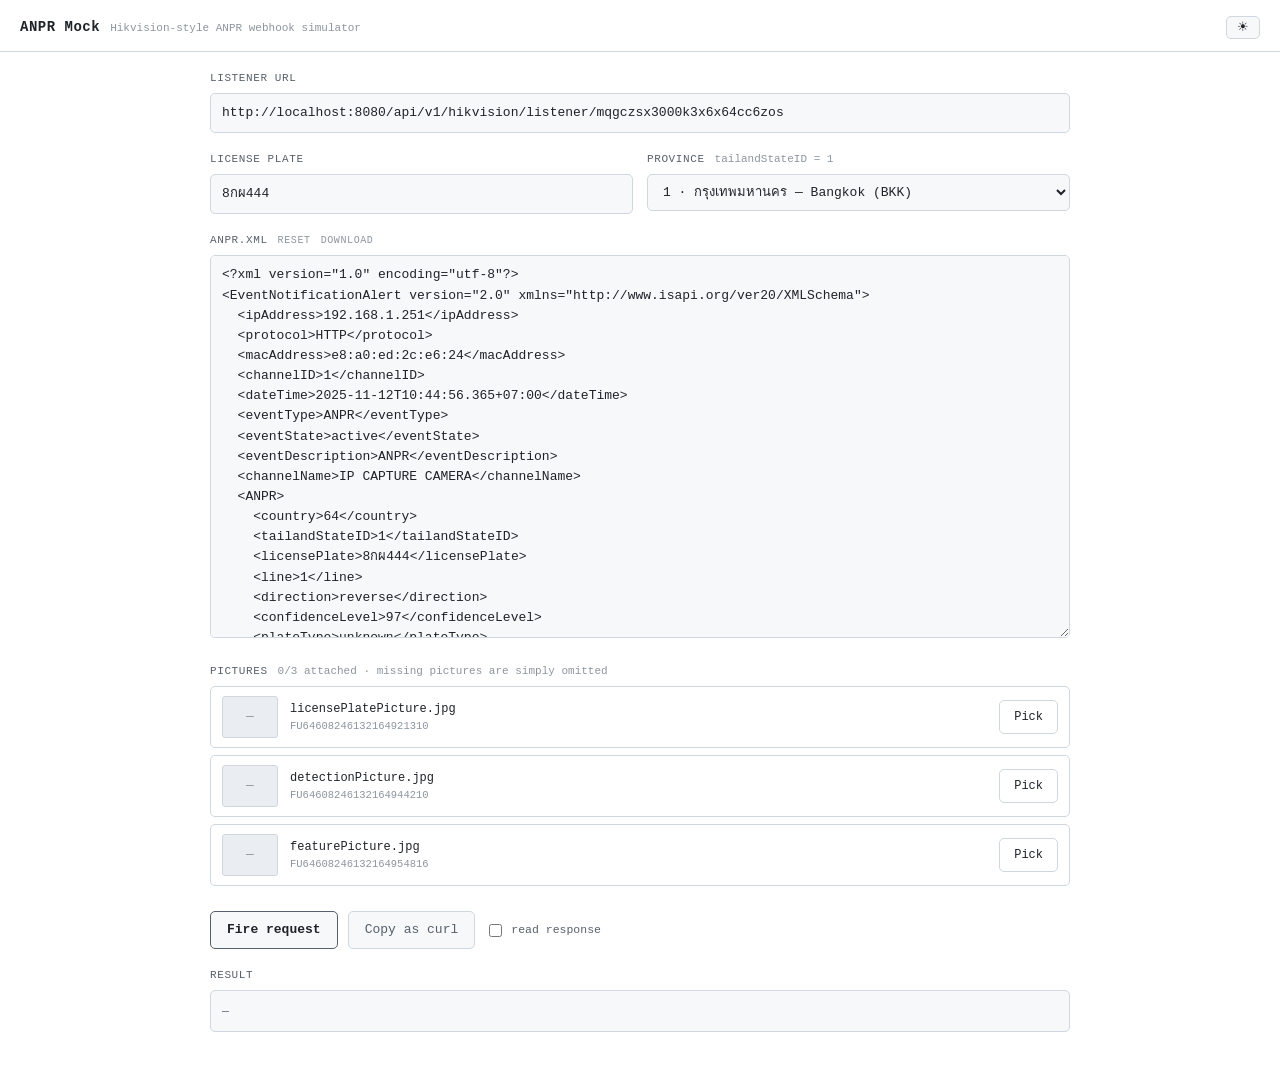
==== index.html @ 51dc4175 "fix: fire once per click, and cache picked images A CORS rejection happens after the listener has al" ====
<!doctype html>
<html lang="en">
  <head>
    <meta charset="utf-8" />
    <meta name="viewport" content="width=device-width, initial-scale=1" />
    <title>ANPR Mock</title>
    <link rel="stylesheet" href="./styles.css" />
  </head>
  <body>
    <header>
      <h1>ANPR Mock</h1>
      <span class="sub">Hikvision-style ANPR webhook simulator</span>
      <button id="theme" class="icon" type="button" title="toggle light/dark">☀</button>
    </header>

    <div id="warn" class="warn hidden"></div>

    <main>
      <section>
        <label for="url">Listener URL</label>
        <input id="url" type="text" spellcheck="false" />
      </section>

      <section class="row2">
        <div>
          <label for="plate">License plate</label>
          <input id="plate" type="text" spellcheck="false" />
        </div>
        <div>
          <label for="province">Province <span class="hint" id="stateHint"></span></label>
          <select id="province"></select>
        </div>
      </section>

      <section>
        <label for="xml">
          anpr.xml
          <button id="resetXml" class="link" type="button">reset</button>
          <button id="downloadXml" class="link" type="button">download</button>
        </label>
        <textarea id="xml" spellcheck="false" rows="18"></textarea>
      </section>

      <section>
        <label>Pictures <span class="hint" id="pidHint"></span></label>
        <div id="pids"></div>
      </section>

      <section class="actions">
        <button id="fire" type="button">Fire request</button>
        <button id="curl" class="ghost" type="button">Copy as curl</button>
        <label class="check" title="Only works if the listener sends CORS headers">
          <input id="readResponse" type="checkbox" /> read response
        </label>
      </section>

      <section>
        <label>Result</label>
        <pre id="result" class="result">—</pre>
      </section>
    </main>

    <script src="./app.js"></script>
  </body>
</html>
---- styles.css ----
/* Light is the default palette; dark only redefines the tokens. */
:root {
  --bg: #ffffff;
  --panel: #f6f8fa;
  --border: #d0d7de;
  --txt: #1f2328;
  --dim: #57606a;
  --faint: #8c959f;
  --ok: #1a7f37;
  --err: #cf222e;
  --warn: #9a6700;
  --warn-bg: #fff8c5;
  --warn-border: #d4a72c;
  --warn-txt: #4d3800;
  --err-txt: #82071e;
  --thumb-bg: #eaeef2;
}

:root[data-theme="dark"] {
  --bg: #0d1117;
  --panel: #161b22;
  --border: #30363d;
  --txt: #d7dde5;
  --dim: #9aa4b0;
  --faint: #6e7681;
  --ok: #3fb950;
  --err: #f85149;
  --warn: #d29922;
  --warn-bg: #2a1f0a;
  --warn-border: #d29922;
  --warn-txt: #f0d9a8;
  --err-txt: #f8b8b4;
  --thumb-bg: #0a0d12;
}

* {
  box-sizing: border-box;
}

body {
  margin: 0;
  background: var(--bg);
  color: var(--txt);
  font:
    13px/1.55 ui-monospace,
    SFMono-Regular,
    Menlo,
    monospace;
}

header {
  padding: 16px 20px 12px;
  border-bottom: 1px solid var(--border);
  display: flex;
  align-items: baseline;
  gap: 10px;
}
header h1 {
  margin: 0;
  font-size: 14px;
  letter-spacing: 0.5px;
}
header .sub {
  color: var(--faint);
  font-size: 11px;
  flex: 1;
}
button.icon {
  padding: 4px 10px;
  font-size: 13px;
  line-height: 1;
}

main {
  max-width: 900px;
  margin: 0 auto;
  padding: 18px 20px 60px;
  display: flex;
  flex-direction: column;
  gap: 18px;
}

label {
  display: flex;
  align-items: baseline;
  gap: 10px;
  font-size: 11px;
  color: var(--dim);
  margin-bottom: 6px;
  text-transform: uppercase;
  letter-spacing: 0.6px;
}
.hint {
  text-transform: none;
  letter-spacing: 0;
  color: var(--faint);
}

input[type="text"],
textarea {
  width: 100%;
  background: var(--panel);
  color: var(--txt);
  border: 1px solid var(--border);
  border-radius: 5px;
  padding: 9px 11px;
  font: inherit;
  resize: vertical;
}
input[type="text"]:focus,
textarea:focus {
  outline: none;
  border-color: var(--dim);
}

button {
  background: var(--panel);
  color: var(--txt);
  border: 1px solid var(--border);
  border-radius: 5px;
  padding: 8px 16px;
  font: inherit;
  cursor: pointer;
}
button:hover {
  border-color: var(--dim);
}
button.ghost {
  color: var(--dim);
}
button.link {
  background: none;
  border: none;
  padding: 0;
  color: var(--faint);
  font-size: 10px;
  text-transform: uppercase;
  letter-spacing: 0.6px;
}
button.link:hover {
  color: var(--txt);
}

.actions {
  display: flex;
  gap: 10px;
}
#fire {
  border-color: var(--dim);
  font-weight: 600;
}

.warn {
  margin: 0;
  padding: 11px 20px;
  background: var(--warn-bg);
  border-bottom: 1px solid var(--warn-border);
  color: var(--warn-txt);
  font-size: 11.5px;
  line-height: 1.7;
}
.warn code {
  color: var(--warn);
  font-weight: 600;
}
.hidden {
  display: none;
}

.pid {
  display: flex;
  align-items: center;
  gap: 12px;
  padding: 9px 11px;
  border: 1px solid var(--border);
  border-radius: 5px;
  margin-bottom: 7px;
}
.thumb {
  width: 56px;
  height: 42px;
  flex: none;
  border: 1px solid var(--border);
  border-radius: 3px;
  overflow: hidden;
  display: flex;
  align-items: center;
  justify-content: center;
  background: var(--thumb-bg);
}
.thumb.empty {
  color: var(--faint);
}
.thumb img {
  width: 100%;
  height: 100%;
  object-fit: cover;
}
.pid-body {
  flex: 1;
  min-width: 0;
}
.pid-name {
  font-size: 12px;
}
.pid-id,
.pid-file {
  font-size: 10.5px;
  color: var(--faint);
  white-space: nowrap;
  overflow: hidden;
  text-overflow: ellipsis;
}
.pid-file {
  color: var(--ok);
}

.btn-file {
  display: inline-block;
  margin: 0;
  padding: 7px 14px;
  border: 1px solid var(--border);
  border-radius: 5px;
  cursor: pointer;
  font-size: 12px;
  color: var(--txt);
  text-transform: none;
  letter-spacing: 0;
}
.btn-file:hover {
  border-color: var(--dim);
}
.btn-file input {
  display: none;
}

.empty-box {
  padding: 18px;
  border: 1px dashed var(--border);
  border-radius: 5px;
  text-align: center;
  color: var(--faint);
  font-size: 11.5px;
}

.result {
  margin: 0;
  padding: 11px;
  background: var(--panel);
  border: 1px solid var(--border);
  border-radius: 5px;
  white-space: pre-wrap;
  word-break: break-word;
  max-height: 320px;
  overflow: auto;
  font-size: 11.5px;
  color: var(--dim);
}
.result.ok {
  border-color: var(--ok);
  color: var(--txt);
}
.result.err {
  border-color: var(--err);
  color: var(--err-txt);
}

.row2 {
  display: grid;
  grid-template-columns: 1fr 1fr;
  gap: 14px;
}
@media (max-width: 640px) {
  .row2 {
    grid-template-columns: 1fr;
  }
}
select {
  width: 100%;
  background: var(--panel);
  color: var(--txt);
  border: 1px solid var(--border);
  border-radius: 5px;
  padding: 9px 11px;
  font: inherit;
}
select:focus {
  outline: none;
  border-color: var(--dim);
}

.actions {
  align-items: center;
}
label.check {
  margin: 0;
  text-transform: none;
  letter-spacing: 0;
  font-size: 11.5px;
  color: var(--dim);
  cursor: pointer;
  align-items: center;
  gap: 6px;
}
button:disabled {
  opacity: 0.5;
  cursor: default;
}
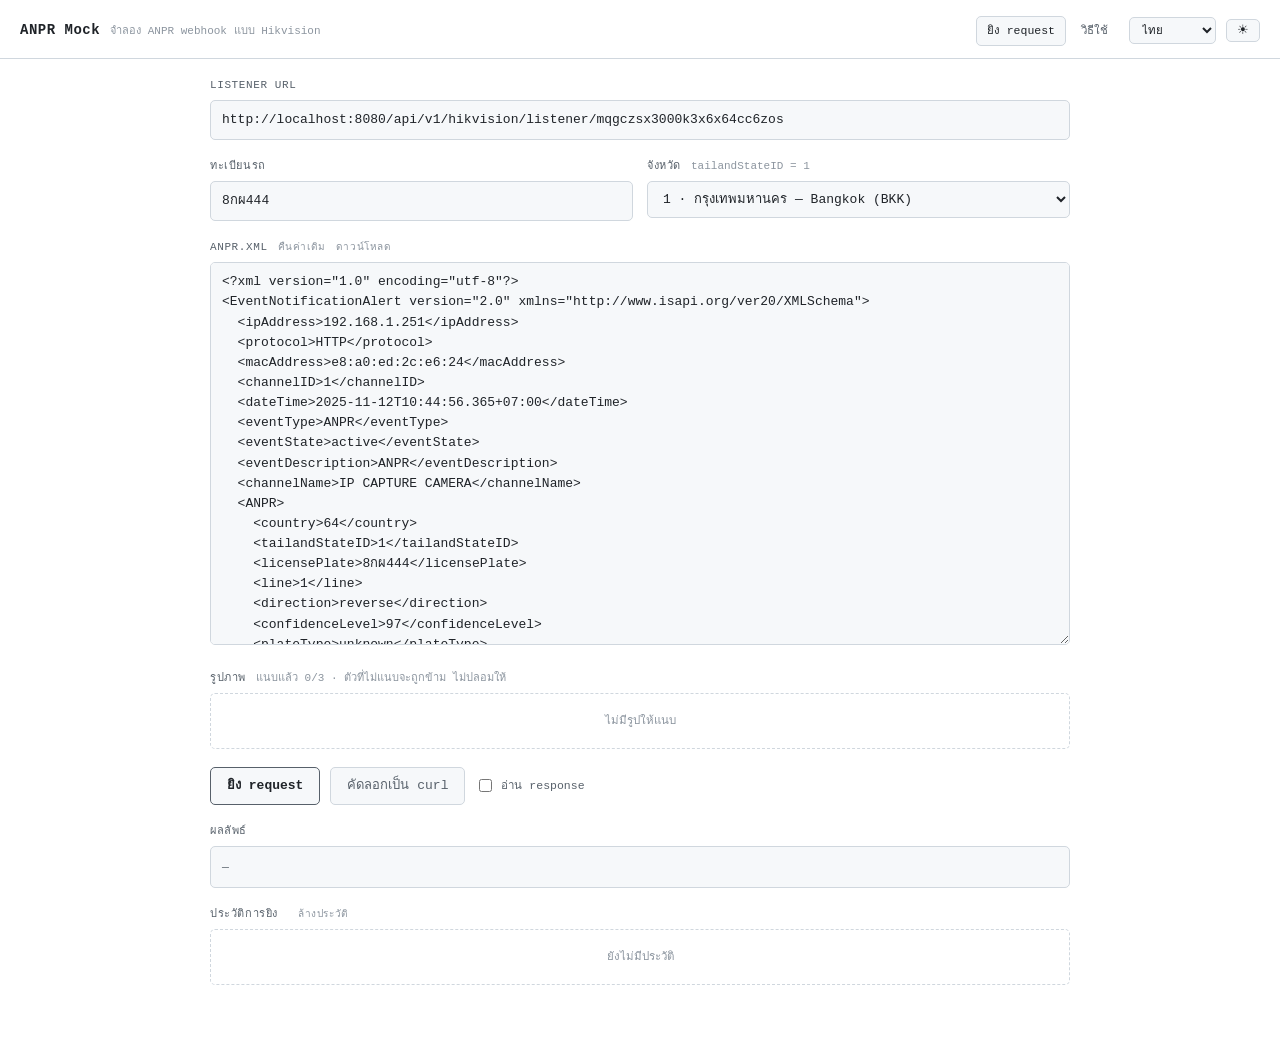
==== commit 74ee7b0b: "feat: help page, th/en/ja, fire history; fix misleading error colour Help page (help.html) documents" ====
--- a/index.html
+++ b/index.html
@@ -1,65 +1,85 @@
 <!doctype html>
-<html lang="en">
+<html lang="th">
   <head>
     <meta charset="utf-8" />
     <meta name="viewport" content="width=device-width, initial-scale=1" />
     <title>ANPR Mock</title>
     <link rel="stylesheet" href="./styles.css" />
+    <!-- Set the theme before first paint so dark mode never flashes white. -->
+    <script>
+      document.documentElement.dataset.theme = localStorage.getItem("anpr-theme") || "light"
+    </script>
   </head>
   <body>
     <header>
-      <h1>ANPR Mock</h1>
-      <span class="sub">Hikvision-style ANPR webhook simulator</span>
-      <button id="theme" class="icon" type="button" title="toggle light/dark">☀</button>
+      <h1 data-i18n="app.title">ANPR Mock</h1>
+      <span class="sub" data-i18n="app.sub"></span>
+      <nav>
+        <a class="active" href="./index.html" data-i18n="nav.app"></a>
+        <a href="./help.html" data-i18n="nav.help"></a>
+      </nav>
+      <select id="lang" class="lang"></select>
+      <button id="theme" class="icon" type="button" title="light / dark">☀</button>
     </header>
 
     <div id="warn" class="warn hidden"></div>
 
     <main>
       <section>
-        <label for="url">Listener URL</label>
+        <label for="url" data-i18n="label.url"></label>
         <input id="url" type="text" spellcheck="false" />
       </section>
 
       <section class="row2">
         <div>
-          <label for="plate">License plate</label>
+          <label for="plate" data-i18n="label.plate"></label>
           <input id="plate" type="text" spellcheck="false" />
         </div>
         <div>
-          <label for="province">Province <span class="hint" id="stateHint"></span></label>
+          <label for="province"><span data-i18n="label.province"></span> <span class="hint" id="stateHint"></span></label>
           <select id="province"></select>
         </div>
       </section>
 
       <section>
         <label for="xml">
-          anpr.xml
-          <button id="resetXml" class="link" type="button">reset</button>
-          <button id="downloadXml" class="link" type="button">download</button>
+          <span data-i18n="label.xml"></span>
+          <button id="resetXml" class="link" type="button" data-i18n="btn.reset"></button>
+          <button id="downloadXml" class="link" type="button" data-i18n="btn.download"></button>
         </label>
         <textarea id="xml" spellcheck="false" rows="18"></textarea>
       </section>
 
       <section>
-        <label>Pictures <span class="hint" id="pidHint"></span></label>
+        <label><span data-i18n="label.pictures"></span> <span class="hint" id="pidHint"></span></label>
         <div id="pids"></div>
       </section>
 
       <section class="actions">
-        <button id="fire" type="button">Fire request</button>
-        <button id="curl" class="ghost" type="button">Copy as curl</button>
-        <label class="check" title="Only works if the listener sends CORS headers">
-          <input id="readResponse" type="checkbox" /> read response
+        <button id="fire" type="button" data-i18n="btn.fire"></button>
+        <button id="curl" class="ghost" type="button" data-i18n="btn.curl"></button>
+        <label class="check" data-i18n-title="check.readResponse.title">
+          <input id="readResponse" type="checkbox" /> <span data-i18n="check.readResponse"></span>
         </label>
       </section>
 
       <section>
-        <label>Result</label>
+        <label data-i18n="label.result"></label>
         <pre id="result" class="result">—</pre>
+      </section>
+
+      <section>
+        <label>
+          <span data-i18n="label.history"></span>
+          <span class="hint" id="historyHint"></span>
+          <button id="clearHistory" class="link" type="button" data-i18n="btn.clearHistory"></button>
+        </label>
+        <div id="history"></div>
       </section>
     </main>
 
+    <script src="./theme.js"></script>
+    <script src="./i18n.js"></script>
     <script src="./app.js"></script>
   </body>
 </html>
--- a/styles.css
+++ b/styles.css
@@ -306,3 +306,300 @@
   opacity: 0.5;
   cursor: default;
 }
+
+/* ─── header nav + language ─────────────────────────────────────────────── */
+header nav {
+  display: flex;
+  gap: 4px;
+}
+header nav a {
+  color: var(--dim);
+  text-decoration: none;
+  font-size: 11.5px;
+  padding: 5px 10px;
+  border: 1px solid transparent;
+  border-radius: 5px;
+}
+header nav a:hover {
+  color: var(--txt);
+}
+header nav a.active {
+  color: var(--txt);
+  border-color: var(--border);
+  background: var(--panel);
+}
+select.lang {
+  width: auto;
+  padding: 5px 8px;
+  font-size: 11.5px;
+}
+
+/* ─── history ───────────────────────────────────────────────────────────── */
+.hrow {
+  display: flex;
+  align-items: center;
+  gap: 10px;
+  padding: 7px 11px;
+  border: 1px solid var(--border);
+  border-radius: 5px;
+  margin-bottom: 5px;
+  font-size: 11.5px;
+}
+.hdot {
+  width: 7px;
+  height: 7px;
+  border-radius: 50%;
+  flex: none;
+  background: var(--faint);
+}
+.hdot.ok {
+  background: var(--ok);
+}
+.hdot.warn {
+  background: var(--warn);
+}
+.hdot.err {
+  background: var(--err);
+}
+.htime {
+  color: var(--faint);
+  white-space: nowrap;
+}
+.hplate {
+  font-weight: 600;
+  min-width: 90px;
+}
+.hprov {
+  flex: 1;
+  color: var(--dim);
+  white-space: nowrap;
+  overflow: hidden;
+  text-overflow: ellipsis;
+}
+.hprov i,
+.hpics i {
+  font-style: normal;
+  color: var(--faint);
+}
+.hpics {
+  color: var(--dim);
+  white-space: nowrap;
+}
+.hout {
+  white-space: nowrap;
+}
+.hout.ok {
+  color: var(--ok);
+}
+.hout.warn {
+  color: var(--warn);
+}
+.hout.err {
+  color: var(--err);
+}
+
+.result.warn {
+  border-color: var(--warn);
+  color: var(--txt);
+}
+
+/* ─── help page ─────────────────────────────────────────────────────────── */
+.doc section {
+  margin-bottom: 26px;
+}
+.doc h2 {
+  display: flex;
+  align-items: center;
+  gap: 9px;
+  font-size: 13.5px;
+  margin: 0 0 10px;
+  padding-bottom: 7px;
+  border-bottom: 1px solid var(--border);
+}
+.doc .num {
+  display: inline-flex;
+  align-items: center;
+  justify-content: center;
+  width: 20px;
+  height: 20px;
+  flex: none;
+  border: 1px solid var(--border);
+  border-radius: 50%;
+  font-size: 10.5px;
+  color: var(--dim);
+}
+.doc p,
+.doc li {
+  line-height: 1.85;
+  color: var(--dim);
+}
+.doc p {
+  margin: 0 0 9px;
+}
+.doc ul {
+  margin: 0 0 9px;
+  padding-left: 20px;
+}
+.doc li {
+  margin-bottom: 5px;
+}
+.doc b,
+.doc u {
+  color: var(--txt);
+}
+.doc b.ok {
+  color: var(--ok);
+}
+.doc b.warn {
+  color: var(--warn);
+}
+.doc b.err {
+  color: var(--err);
+}
+.doc code {
+  background: var(--panel);
+  border: 1px solid var(--border);
+  border-radius: 3px;
+  padding: 1px 5px;
+  font-size: 11.5px;
+  color: var(--txt);
+}
+.doc pre {
+  background: var(--panel);
+  border: 1px solid var(--border);
+  border-radius: 5px;
+  padding: 11px;
+  overflow-x: auto;
+  font-size: 11.5px;
+  color: var(--txt);
+  margin: 0 0 9px;
+}
+.doc .note {
+  border-left: 2px solid var(--border);
+  padding-left: 11px;
+  font-size: 11.5px;
+}
+.scroll {
+  overflow-x: auto;
+  margin-bottom: 9px;
+}
+.doc table {
+  width: 100%;
+  border-collapse: collapse;
+  font-size: 11.5px;
+  min-width: 460px;
+}
+.doc th,
+.doc td {
+  text-align: left;
+  vertical-align: top;
+  padding: 7px 10px;
+  border: 1px solid var(--border);
+  line-height: 1.7;
+}
+.doc th {
+  background: var(--panel);
+  color: var(--txt);
+  font-weight: 600;
+}
+.doc td {
+  color: var(--dim);
+}
+
+/* Reproduction of the desktop app's settings screen (see help.js). */
+.shot {
+  margin: 0 0 11px;
+}
+.shot-ui {
+  display: flex;
+  border: 1px solid var(--border);
+  border-radius: 7px;
+  overflow: hidden;
+  background: var(--bg);
+  min-width: 420px;
+}
+.shot-side {
+  width: 168px;
+  flex: none;
+  padding: 11px 9px;
+  border-right: 1px solid var(--border);
+  background: var(--panel);
+}
+.shot-side-h {
+  font-size: 9.5px;
+  letter-spacing: 0.8px;
+  color: var(--faint);
+  margin-bottom: 9px;
+}
+.shot-item {
+  padding: 6px 9px;
+  border-radius: 5px;
+  font-size: 11.5px;
+  color: var(--dim);
+  margin-bottom: 3px;
+}
+.shot-item.sub {
+  margin-left: 14px;
+}
+.shot-item.sel {
+  color: #4f46e5;
+  background: rgba(79, 70, 229, 0.1);
+  font-weight: 600;
+}
+.shot-panel {
+  flex: 1;
+  padding: 14px 16px;
+}
+.shot-title {
+  font-weight: 700;
+  font-size: 12.5px;
+  color: var(--txt);
+  padding-bottom: 9px;
+  border-bottom: 1px solid var(--border);
+  margin-bottom: 12px;
+}
+.shot-row {
+  display: flex;
+  align-items: flex-start;
+  gap: 14px;
+}
+.shot-label {
+  font-size: 12px;
+  color: var(--txt);
+  margin-bottom: 3px;
+}
+.shot-badge {
+  font-size: 9.5px;
+  color: #b45309;
+  background: #fef3c7;
+  border-radius: 9px;
+  padding: 1px 7px;
+  margin-left: 5px;
+}
+.shot-desc {
+  font-size: 11px;
+  color: var(--faint);
+}
+.shot-toggle {
+  width: 38px;
+  height: 21px;
+  flex: none;
+  margin-left: auto;
+  border-radius: 11px;
+  background: #4f46e5;
+  position: relative;
+}
+.shot-toggle i {
+  position: absolute;
+  top: 3px;
+  right: 3px;
+  width: 15px;
+  height: 15px;
+  border-radius: 50%;
+  background: #fff;
+}
+.shot figcaption {
+  margin-top: 7px;
+  font-size: 10.5px;
+  color: var(--faint);
+}
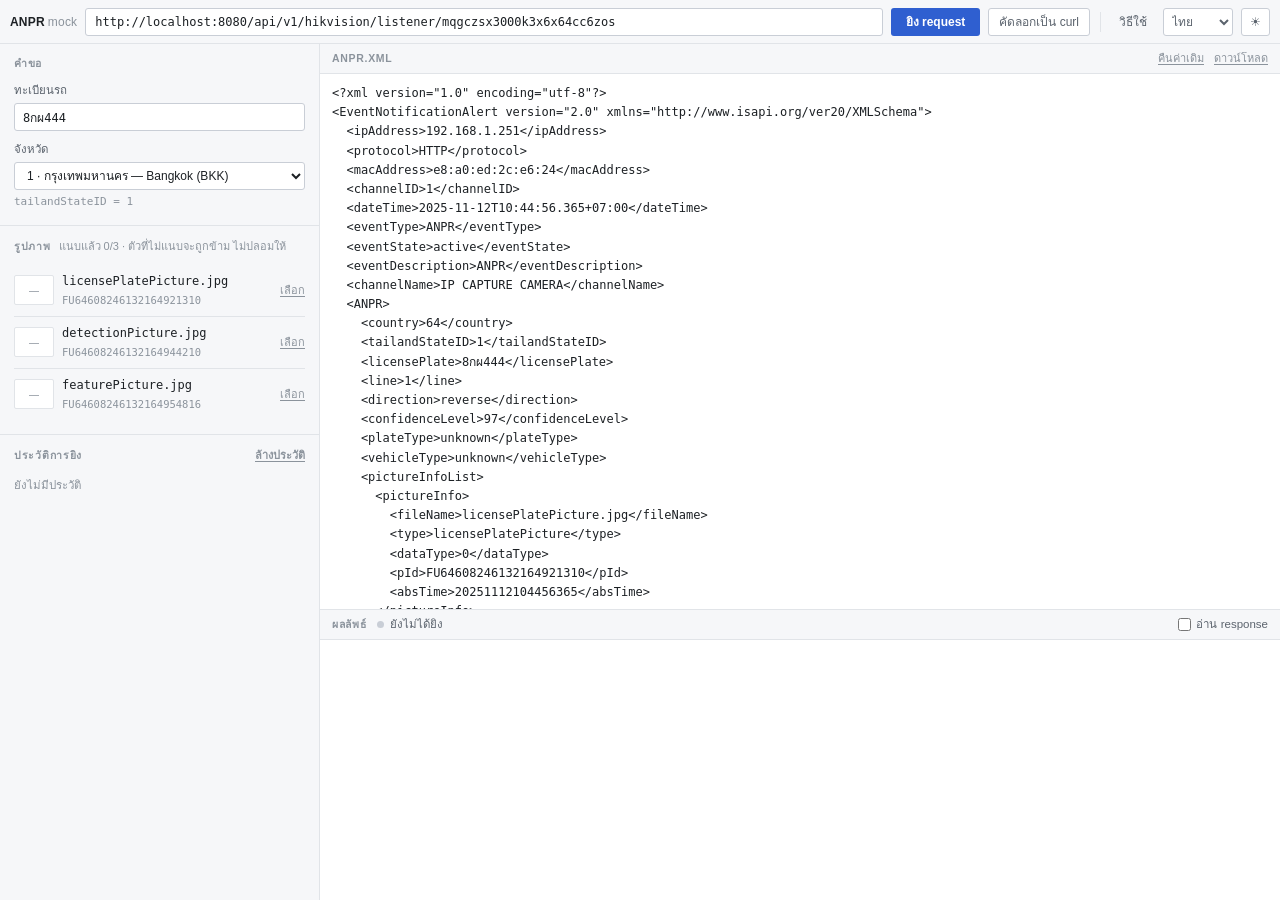
==== commit d87ba88d: "feat: rework the layout as an API client, add optional live presence The screen is a request tool us" ====
--- a/index.html
+++ b/index.html
@@ -4,82 +4,115 @@
     <meta charset="utf-8" />
     <meta name="viewport" content="width=device-width, initial-scale=1" />
     <title>ANPR Mock</title>
+    <link rel="icon" href='data:image/svg+xml,<svg xmlns="http://www.w3.org/2000/svg" viewBox="0 0 16 16"><rect x="1" y="4" width="14" height="8" rx="1.5" fill="none" stroke="%232f5fd0" stroke-width="1.5"/><path d="M4.5 8h1.5M7.25 8h1.5M10 8h1.5" stroke="%232f5fd0" stroke-width="1.5" stroke-linecap="round"/></svg>' />
     <link rel="stylesheet" href="./styles.css" />
-    <!-- Set the theme before first paint so dark mode never flashes white. -->
     <script>
       document.documentElement.dataset.theme = localStorage.getItem("anpr-theme") || "light"
     </script>
   </head>
   <body>
-    <header>
-      <h1 data-i18n="app.title">ANPR Mock</h1>
-      <span class="sub" data-i18n="app.sub"></span>
-      <nav>
-        <a class="active" href="./index.html" data-i18n="nav.app"></a>
-        <a href="./help.html" data-i18n="nav.help"></a>
-      </nav>
-      <select id="lang" class="lang"></select>
-      <button id="theme" class="icon" type="button" title="light / dark">☀</button>
+    <!-- Toolbar: the target and the primary action, always in reach. -->
+    <header class="bar">
+      <span class="brand">ANPR<em>mock</em></span>
+
+      <label class="sr" for="url" data-i18n="label.url"></label>
+      <input id="url" class="target" type="text" spellcheck="false" autocomplete="off" />
+
+      <button id="fire" class="primary" type="button" data-i18n="btn.fire"></button>
+      <button id="curl" class="quiet" type="button" data-i18n="btn.curl"></button>
+
+      <span class="bar-sep" aria-hidden="true"></span>
+
+      <!-- Hidden entirely unless presence.config.js is filled in. -->
+      <span id="presence" class="presence" hidden>
+        <button class="p-toggle" type="button">
+          <i class="dot"></i><span id="presenceCount">1</span>
+          <span class="p-word" data-i18n="presence.online"></span>
+        </button>
+        <div id="presencePanel" class="p-panel" hidden>
+          <ul id="presenceList" class="p-list"></ul>
+          <div class="p-me">
+            <label class="sr" for="presenceName" data-i18n="presence.yourName"></label>
+            <input id="presenceName" type="text" maxlength="24" data-i18n-placeholder="presence.yourName" />
+            <label class="check"><input id="presenceShare" type="checkbox" /><span data-i18n="presence.share"></span></label>
+          </div>
+          <p class="p-note" data-i18n="presence.note"></p>
+        </div>
+      </span>
+
+      <a class="tab" href="./help.html" data-i18n="nav.help"></a>
+      <select id="lang" class="quiet-select" aria-label="Language"></select>
+      <button id="theme" class="quiet icon" type="button" title="light / dark">☀</button>
     </header>
 
-    <div id="warn" class="warn hidden"></div>
+    <div id="warn" class="notice" hidden></div>
 
-    <main>
-      <section>
-        <label for="url" data-i18n="label.url"></label>
-        <input id="url" type="text" spellcheck="false" />
-      </section>
+    <div class="work">
+      <!-- Left: what the developer edits between fires. -->
+      <aside class="side">
+        <section class="grp">
+          <h2 class="grp-h" data-i18n="label.request"></h2>
+          <div class="field">
+            <label for="plate" data-i18n="label.plate"></label>
+            <input id="plate" type="text" spellcheck="false" autocomplete="off" />
+          </div>
+          <div class="field">
+            <label for="province" data-i18n="label.province"></label>
+            <select id="province"></select>
+            <p class="sub" id="stateHint"></p>
+          </div>
+        </section>
 
-      <section class="row2">
-        <div>
-          <label for="plate" data-i18n="label.plate"></label>
-          <input id="plate" type="text" spellcheck="false" />
-        </div>
-        <div>
-          <label for="province"><span data-i18n="label.province"></span> <span class="hint" id="stateHint"></span></label>
-          <select id="province"></select>
-        </div>
-      </section>
+        <section class="grp">
+          <h2 class="grp-h">
+            <span data-i18n="label.pictures"></span>
+            <span class="grp-meta" id="pidHint"></span>
+          </h2>
+          <div id="pids"></div>
+        </section>
 
-      <section>
-        <label for="xml">
-          <span data-i18n="label.xml"></span>
-          <button id="resetXml" class="link" type="button" data-i18n="btn.reset"></button>
-          <button id="downloadXml" class="link" type="button" data-i18n="btn.download"></button>
-        </label>
-        <textarea id="xml" spellcheck="false" rows="18"></textarea>
-      </section>
+        <section class="grp grp-last">
+          <h2 class="grp-h">
+            <span data-i18n="label.history"></span>
+            <span class="grp-meta" id="historyHint"></span>
+            <button id="clearHistory" class="link" type="button" data-i18n="btn.clearHistory"></button>
+          </h2>
+          <div id="history"></div>
+        </section>
+      </aside>
 
-      <section>
-        <label><span data-i18n="label.pictures"></span> <span class="hint" id="pidHint"></span></label>
-        <div id="pids"></div>
-      </section>
+      <!-- Right: the payload, and what came back. -->
+      <main class="panes">
+        <section class="pane">
+          <div class="pane-h">
+            <h2 data-i18n="label.xml"></h2>
+            <div class="pane-act">
+              <button id="resetXml" class="link" type="button" data-i18n="btn.reset"></button>
+              <button id="downloadXml" class="link" type="button" data-i18n="btn.download"></button>
+            </div>
+          </div>
+          <textarea id="xml" spellcheck="false" wrap="off"></textarea>
+        </section>
 
-      <section class="actions">
-        <button id="fire" type="button" data-i18n="btn.fire"></button>
-        <button id="curl" class="ghost" type="button" data-i18n="btn.curl"></button>
-        <label class="check" data-i18n-title="check.readResponse.title">
-          <input id="readResponse" type="checkbox" /> <span data-i18n="check.readResponse"></span>
-        </label>
-      </section>
-
-      <section>
-        <label data-i18n="label.result"></label>
-        <pre id="result" class="result">—</pre>
-      </section>
-
-      <section>
-        <label>
-          <span data-i18n="label.history"></span>
-          <span class="hint" id="historyHint"></span>
-          <button id="clearHistory" class="link" type="button" data-i18n="btn.clearHistory"></button>
-        </label>
-        <div id="history"></div>
-      </section>
-    </main>
+        <section class="pane pane-res">
+          <div class="pane-h">
+            <h2 data-i18n="label.result"></h2>
+            <span class="state" id="state" role="status" aria-live="polite">
+              <i class="dot" id="stateDot"></i><span id="stateText">—</span>
+            </span>
+            <label class="pane-act check" data-i18n-title="check.readResponse.title">
+              <input id="readResponse" type="checkbox" /><span data-i18n="check.readResponse"></span>
+            </label>
+          </div>
+          <pre id="result" class="result"></pre>
+        </section>
+      </main>
+    </div>
 
     <script src="./theme.js"></script>
     <script src="./i18n.js"></script>
     <script src="./app.js"></script>
+    <script src="./presence.config.js"></script>
+    <script type="module" src="./presence.js"></script>
   </body>
 </html>
--- a/styles.css
+++ b/styles.css
@@ -1,447 +1,639 @@
-/* Light is the default palette; dark only redefines the tokens. */
+/*
+ * Layout is an API-client, not a dashboard: a toolbar carrying the target and
+ * the primary action, a narrow left rail for what changes between fires, and
+ * the payload/response panes taking the remaining space.
+ *
+ * Two type families on purpose — a UI sans for chrome and labels, monospace for
+ * data the developer actually reads (URL, XML, plate, pIds, response). That
+ * split does the hierarchy work that size and weight alone would not.
+ *
+ * Light is the default palette; dark only redefines the tokens.
+ */
+
 :root {
   --bg: #ffffff;
-  --panel: #f6f8fa;
-  --border: #d0d7de;
-  --txt: #1f2328;
-  --dim: #57606a;
-  --faint: #8c959f;
+  --bg-sunken: #f6f7f9;
+  --bg-raised: #ffffff;
+  --line: #e1e4e8;
+  --line-strong: #c9ced6;
+  --txt: #1c2024;
+  --txt-dim: #5b636d;
+  --txt-faint: #8b939c;
+  --accent: #2f5fd0;
+  --accent-txt: #ffffff;
   --ok: #1a7f37;
-  --err: #cf222e;
-  --warn: #9a6700;
-  --warn-bg: #fff8c5;
-  --warn-border: #d4a72c;
-  --warn-txt: #4d3800;
-  --err-txt: #82071e;
-  --thumb-bg: #eaeef2;
+  --err: #c62b1f;
+  --warn: #8a5a00;
+  --warn-bg: #fdf6e3;
+  --focus: #2f5fd0;
+
+  --ui:
+    -apple-system, BlinkMacSystemFont, "Segoe UI", Roboto, "Noto Sans Thai", "Hiragino Sans", "Noto Sans JP",
+    sans-serif;
+  --mono: ui-monospace, SFMono-Regular, "SF Mono", Menlo, Consolas, monospace;
+
+  --bar-h: 44px;
 }
 
 :root[data-theme="dark"] {
-  --bg: #0d1117;
-  --panel: #161b22;
-  --border: #30363d;
-  --txt: #d7dde5;
-  --dim: #9aa4b0;
-  --faint: #6e7681;
-  --ok: #3fb950;
-  --err: #f85149;
-  --warn: #d29922;
-  --warn-bg: #2a1f0a;
-  --warn-border: #d29922;
-  --warn-txt: #f0d9a8;
-  --err-txt: #f8b8b4;
-  --thumb-bg: #0a0d12;
+  --bg: #16181c;
+  --bg-sunken: #101215;
+  --bg-raised: #1c1f24;
+  --line: #2b2f36;
+  --line-strong: #3c424b;
+  --txt: #dfe3e8;
+  --txt-dim: #99a1ab;
+  --txt-faint: #6b737d;
+  --accent: #4b7fe8;
+  --accent-txt: #ffffff;
+  --ok: #4ab866;
+  --err: #ef6b5e;
+  --warn: #d4a340;
+  --warn-bg: #2a2314;
+  --focus: #6a9bff;
 }
 
 * {
   box-sizing: border-box;
 }
 
+html,
+body {
+  height: 100%;
+}
+
 body {
   margin: 0;
+  display: flex;
+  flex-direction: column;
   background: var(--bg);
   color: var(--txt);
-  font:
-    13px/1.55 ui-monospace,
-    SFMono-Regular,
-    Menlo,
-    monospace;
-}
-
-header {
-  padding: 16px 20px 12px;
-  border-bottom: 1px solid var(--border);
-  display: flex;
-  align-items: baseline;
-  gap: 10px;
-}
-header h1 {
-  margin: 0;
-  font-size: 14px;
-  letter-spacing: 0.5px;
-}
-header .sub {
-  color: var(--faint);
-  font-size: 11px;
+  font: 13px/1.5 var(--ui);
+  -webkit-font-smoothing: antialiased;
+}
+
+:focus-visible {
+  outline: 2px solid var(--focus);
+  outline-offset: 1px;
+}
+
+.sr {
+  position: absolute;
+  width: 1px;
+  height: 1px;
+  overflow: hidden;
+  clip: rect(0 0 0 0);
+  white-space: nowrap;
+}
+
+/* ── toolbar ─────────────────────────────────────────────────────────────── */
+
+.bar {
+  display: flex;
+  align-items: center;
+  gap: 8px;
+  height: var(--bar-h);
+  flex: none;
+  padding: 0 10px;
+  border-bottom: 1px solid var(--line);
+  background: var(--bg-sunken);
+}
+
+.brand {
+  font-weight: 650;
+  font-size: 12px;
+  letter-spacing: 0.2px;
+  white-space: nowrap;
+}
+.brand em {
+  font-style: normal;
+  font-weight: 400;
+  color: var(--txt-faint);
+  margin-left: 3px;
+}
+
+/* The target URL is the most consequential value on screen — it gets the width,
+   and monospace so a wrong port is visible at a glance. */
+.target {
   flex: 1;
-}
-button.icon {
-  padding: 4px 10px;
-  font-size: 13px;
-  line-height: 1;
-}
-
-main {
-  max-width: 900px;
-  margin: 0 auto;
-  padding: 18px 20px 60px;
-  display: flex;
-  flex-direction: column;
-  gap: 18px;
-}
-
-label {
-  display: flex;
-  align-items: baseline;
-  gap: 10px;
-  font-size: 11px;
-  color: var(--dim);
-  margin-bottom: 6px;
-  text-transform: uppercase;
-  letter-spacing: 0.6px;
-}
-.hint {
-  text-transform: none;
-  letter-spacing: 0;
-  color: var(--faint);
-}
-
-input[type="text"],
-textarea {
-  width: 100%;
-  background: var(--panel);
-  color: var(--txt);
-  border: 1px solid var(--border);
-  border-radius: 5px;
-  padding: 9px 11px;
-  font: inherit;
-  resize: vertical;
-}
-input[type="text"]:focus,
-textarea:focus {
+  min-width: 0;
+  height: 28px;
+  padding: 0 9px;
+  border: 1px solid var(--line-strong);
+  border-radius: 3px;
+  background: var(--bg-raised);
+  color: var(--txt);
+  font: 12px/1 var(--mono);
+}
+.target:focus {
+  border-color: var(--focus);
   outline: none;
-  border-color: var(--dim);
-}
+  box-shadow: 0 0 0 2px color-mix(in srgb, var(--focus) 25%, transparent);
+}
+
+.bar-sep {
+  width: 1px;
+  height: 20px;
+  background: var(--line);
+  margin: 0 2px;
+}
+
+.tab {
+  color: var(--txt-dim);
+  text-decoration: none;
+  font-size: 12px;
+  padding: 5px 8px;
+  border-radius: 3px;
+  white-space: nowrap;
+}
+.tab:hover {
+  color: var(--txt);
+  background: var(--bg-raised);
+}
+.tab.active {
+  color: var(--txt);
+  font-weight: 600;
+}
+
+/* ── buttons ─────────────────────────────────────────────────────────────── */
 
 button {
-  background: var(--panel);
-  color: var(--txt);
-  border: 1px solid var(--border);
-  border-radius: 5px;
-  padding: 8px 16px;
   font: inherit;
   cursor: pointer;
 }
-button:hover {
-  border-color: var(--dim);
-}
-button.ghost {
-  color: var(--dim);
-}
-button.link {
+
+.primary {
+  height: 28px;
+  padding: 0 14px;
+  border: 1px solid transparent;
+  border-radius: 3px;
+  background: var(--accent);
+  color: var(--accent-txt);
+  font-size: 12px;
+  font-weight: 600;
+  white-space: nowrap;
+}
+.primary:hover:not(:disabled) {
+  filter: brightness(1.08);
+}
+.primary:disabled {
+  opacity: 0.55;
+  cursor: default;
+}
+
+.quiet {
+  height: 28px;
+  padding: 0 10px;
+  border: 1px solid var(--line-strong);
+  border-radius: 3px;
+  background: var(--bg-raised);
+  color: var(--txt-dim);
+  font-size: 12px;
+  white-space: nowrap;
+}
+.quiet:hover {
+  color: var(--txt);
+  border-color: var(--txt-faint);
+}
+.quiet.icon {
+  padding: 0 8px;
+}
+
+.quiet-select {
+  height: 28px;
+  padding: 0 4px;
+  border: 1px solid var(--line-strong);
+  border-radius: 3px;
+  background: var(--bg-raised);
+  color: var(--txt-dim);
+  font: 12px var(--ui);
+}
+
+/* Tertiary: reads as text, sits next to what it acts on. */
+.link {
+  border: 0;
   background: none;
-  border: none;
   padding: 0;
-  color: var(--faint);
-  font-size: 10px;
+  color: var(--txt-faint);
+  font-size: 11px;
+  text-decoration: underline;
+  text-underline-offset: 2px;
+}
+.link:hover {
+  color: var(--txt);
+}
+
+/* ── mixed-content notice ────────────────────────────────────────────────── */
+
+.notice {
+  flex: none;
+  padding: 7px 12px;
+  border-bottom: 1px solid var(--line);
+  background: var(--warn-bg);
+  color: var(--warn);
+  font-size: 12px;
+  line-height: 1.6;
+}
+.notice[hidden] {
+  display: none;
+}
+.notice code {
+  font-family: var(--mono);
+  font-size: 11px;
+  color: var(--txt);
+}
+.notice b {
+  color: var(--txt);
+}
+
+/* ── work area ───────────────────────────────────────────────────────────── */
+
+.work {
+  flex: 1;
+  min-height: 0;
+  display: grid;
+  grid-template-columns: 320px 1fr;
+}
+
+.side {
+  border-right: 1px solid var(--line);
+  background: var(--bg-sunken);
+  overflow-y: auto;
+  padding-bottom: 16px;
+}
+
+/* Groups are separated by a rule, not boxed. Nothing here is a card. */
+.grp {
+  padding: 12px 14px 14px;
+  border-bottom: 1px solid var(--line);
+}
+.grp-last {
+  border-bottom: 0;
+}
+.grp-h {
+  display: flex;
+  align-items: baseline;
+  gap: 8px;
+  margin: 0 0 10px;
+  font-size: 10.5px;
+  font-weight: 650;
+  letter-spacing: 0.7px;
   text-transform: uppercase;
-  letter-spacing: 0.6px;
-}
-button.link:hover {
-  color: var(--txt);
-}
-
-.actions {
-  display: flex;
-  gap: 10px;
-}
-#fire {
-  border-color: var(--dim);
-  font-weight: 600;
-}
-
-.warn {
-  margin: 0;
-  padding: 11px 20px;
-  background: var(--warn-bg);
-  border-bottom: 1px solid var(--warn-border);
-  color: var(--warn-txt);
+  color: var(--txt-faint);
+}
+.grp-meta {
+  flex: 1;
+  font-weight: 400;
+  letter-spacing: 0;
+  text-transform: none;
+  font-size: 11px;
+  color: var(--txt-faint);
+}
+
+.field {
+  margin-bottom: 10px;
+}
+.field:last-child {
+  margin-bottom: 0;
+}
+.field label {
+  display: block;
+  margin-bottom: 4px;
   font-size: 11.5px;
-  line-height: 1.7;
-}
-.warn code {
-  color: var(--warn);
-  font-weight: 600;
-}
-.hidden {
-  display: none;
-}
-
-.pid {
+  color: var(--txt-dim);
+}
+.field input,
+.field select {
+  width: 100%;
+  height: 28px;
+  padding: 0 8px;
+  border: 1px solid var(--line-strong);
+  border-radius: 3px;
+  background: var(--bg-raised);
+  color: var(--txt);
+  font: 12px var(--mono);
+}
+.field select {
+  font-family: var(--ui);
+}
+.field input:focus,
+.field select:focus {
+  border-color: var(--focus);
+  outline: none;
+  box-shadow: 0 0 0 2px color-mix(in srgb, var(--focus) 25%, transparent);
+}
+.sub {
+  margin: 4px 0 0;
+  font-size: 11px;
+  color: var(--txt-faint);
+  font-family: var(--mono);
+}
+
+/* ── picture rows ────────────────────────────────────────────────────────── */
+
+.pic {
   display: flex;
   align-items: center;
-  gap: 12px;
-  padding: 9px 11px;
-  border: 1px solid var(--border);
-  border-radius: 5px;
-  margin-bottom: 7px;
-}
-.thumb {
-  width: 56px;
-  height: 42px;
+  gap: 8px;
+  padding: 6px 0;
+  border-bottom: 1px solid var(--line);
+}
+.pic:last-child {
+  border-bottom: 0;
+}
+.pic-thumb {
+  width: 40px;
+  height: 30px;
   flex: none;
-  border: 1px solid var(--border);
-  border-radius: 3px;
+  border: 1px solid var(--line);
+  border-radius: 2px;
   overflow: hidden;
+  background: var(--bg-raised);
   display: flex;
   align-items: center;
   justify-content: center;
-  background: var(--thumb-bg);
-}
-.thumb.empty {
-  color: var(--faint);
-}
-.thumb img {
+  color: var(--txt-faint);
+  font-size: 10px;
+}
+.pic-thumb img {
   width: 100%;
   height: 100%;
   object-fit: cover;
 }
-.pid-body {
+.pic-body {
   flex: 1;
   min-width: 0;
 }
-.pid-name {
-  font-size: 12px;
-}
-.pid-id,
-.pid-file {
-  font-size: 10.5px;
-  color: var(--faint);
+.pic-name {
+  font-size: 12px;
+  font-family: var(--mono);
   white-space: nowrap;
   overflow: hidden;
   text-overflow: ellipsis;
 }
-.pid-file {
-  color: var(--ok);
-}
-
-.btn-file {
-  display: inline-block;
+/* pId is needed but noisy — present, de-emphasised, truncated. */
+.pic-id {
+  font-size: 10.5px;
+  font-family: var(--mono);
+  color: var(--txt-faint);
+  white-space: nowrap;
+  overflow: hidden;
+  text-overflow: ellipsis;
+}
+.pic-id.missing {
+  color: var(--warn);
+  font-family: var(--ui);
+}
+.pic-act {
+  display: flex;
+  gap: 7px;
+  flex: none;
+}
+.pick {
+  color: var(--txt-faint);
+  font-size: 11px;
+  text-decoration: underline;
+  text-underline-offset: 2px;
+  cursor: pointer;
+}
+.pick:hover {
+  color: var(--txt);
+}
+.pick input {
+  display: none;
+}
+
+/* ── history ─────────────────────────────────────────────────────────────── */
+
+.hrow {
+  display: flex;
+  align-items: baseline;
+  gap: 8px;
+  padding: 5px 0;
+  border-bottom: 1px solid var(--line);
+  font-size: 11.5px;
+  font-family: var(--mono);
+}
+.hrow:last-child {
+  border-bottom: 0;
+}
+.htime {
+  color: var(--txt-faint);
+  white-space: nowrap;
+  font-size: 11px;
+}
+.hplate {
+  font-weight: 600;
+  white-space: nowrap;
+}
+.hprov {
+  flex: 1;
+  min-width: 0;
+  color: var(--txt-dim);
+  white-space: nowrap;
+  overflow: hidden;
+  text-overflow: ellipsis;
+  font-family: var(--ui);
+  font-size: 11.5px;
+}
+.hpics {
+  color: var(--txt-faint);
+  white-space: nowrap;
+  font-size: 11px;
+}
+
+/* Empty states are one quiet line, not a dashed placeholder box. */
+.none {
+  color: var(--txt-faint);
+  font-size: 11.5px;
+  padding: 2px 0;
+}
+
+/* ── panes ───────────────────────────────────────────────────────────────── */
+
+.panes {
+  display: grid;
+  grid-template-rows: 1fr minmax(150px, 34%);
+  min-width: 0;
+  min-height: 0;
+}
+
+.pane {
+  display: flex;
+  flex-direction: column;
+  min-height: 0;
+}
+.pane-res {
+  border-top: 1px solid var(--line);
+}
+
+.pane-h {
+  display: flex;
+  align-items: center;
+  gap: 10px;
+  flex: none;
+  height: 30px;
+  padding: 0 12px;
+  border-bottom: 1px solid var(--line);
+  background: var(--bg-sunken);
+}
+.pane-h h2 {
   margin: 0;
-  padding: 7px 14px;
-  border: 1px solid var(--border);
-  border-radius: 5px;
+  font-size: 10.5px;
+  font-weight: 650;
+  letter-spacing: 0.7px;
+  text-transform: uppercase;
+  color: var(--txt-faint);
+}
+.pane-act {
+  display: flex;
+  align-items: center;
+  gap: 10px;
+  margin-left: auto;
+}
+.check {
+  display: flex;
+  align-items: center;
+  gap: 5px;
+  font-size: 11.5px;
+  color: var(--txt-dim);
   cursor: pointer;
-  font-size: 12px;
-  color: var(--txt);
-  text-transform: none;
-  letter-spacing: 0;
-}
-.btn-file:hover {
-  border-color: var(--dim);
-}
-.btn-file input {
-  display: none;
-}
-
-.empty-box {
-  padding: 18px;
-  border: 1px dashed var(--border);
-  border-radius: 5px;
-  text-align: center;
-  color: var(--faint);
-  font-size: 11.5px;
-}
-
-.result {
+  user-select: none;
+}
+.check input {
   margin: 0;
-  padding: 11px;
-  background: var(--panel);
-  border: 1px solid var(--border);
-  border-radius: 5px;
-  white-space: pre-wrap;
-  word-break: break-word;
-  max-height: 320px;
-  overflow: auto;
-  font-size: 11.5px;
-  color: var(--dim);
-}
-.result.ok {
-  border-color: var(--ok);
-  color: var(--txt);
-}
-.result.err {
-  border-color: var(--err);
-  color: var(--err-txt);
-}
-
-.row2 {
-  display: grid;
-  grid-template-columns: 1fr 1fr;
-  gap: 14px;
-}
-@media (max-width: 640px) {
-  .row2 {
-    grid-template-columns: 1fr;
-  }
-}
-select {
+}
+
+#xml {
+  flex: 1;
+  min-height: 0;
   width: 100%;
-  background: var(--panel);
-  color: var(--txt);
-  border: 1px solid var(--border);
-  border-radius: 5px;
-  padding: 9px 11px;
-  font: inherit;
-}
-select:focus {
+  border: 0;
+  resize: none;
+  padding: 10px 12px;
+  background: var(--bg);
+  color: var(--txt);
+  font: 12px/1.6 var(--mono);
+  tab-size: 2;
+}
+#xml:focus {
   outline: none;
-  border-color: var(--dim);
-}
-
-.actions {
-  align-items: center;
-}
-label.check {
-  margin: 0;
-  text-transform: none;
-  letter-spacing: 0;
-  font-size: 11.5px;
-  color: var(--dim);
-  cursor: pointer;
+}
+
+/* ── response state ──────────────────────────────────────────────────────── */
+
+.state {
+  display: flex;
   align-items: center;
   gap: 6px;
-}
-button:disabled {
-  opacity: 0.5;
-  cursor: default;
-}
-
-/* ─── header nav + language ─────────────────────────────────────────────── */
-header nav {
-  display: flex;
-  gap: 4px;
-}
-header nav a {
-  color: var(--dim);
-  text-decoration: none;
   font-size: 11.5px;
-  padding: 5px 10px;
-  border: 1px solid transparent;
-  border-radius: 5px;
-}
-header nav a:hover {
-  color: var(--txt);
-}
-header nav a.active {
-  color: var(--txt);
-  border-color: var(--border);
-  background: var(--panel);
-}
-select.lang {
-  width: auto;
-  padding: 5px 8px;
-  font-size: 11.5px;
-}
-
-/* ─── history ───────────────────────────────────────────────────────────── */
-.hrow {
-  display: flex;
-  align-items: center;
-  gap: 10px;
-  padding: 7px 11px;
-  border: 1px solid var(--border);
-  border-radius: 5px;
-  margin-bottom: 5px;
-  font-size: 11.5px;
-}
-.hdot {
+  font-family: var(--mono);
+  color: var(--txt-dim);
+}
+.dot {
   width: 7px;
   height: 7px;
   border-radius: 50%;
+  background: var(--line-strong);
   flex: none;
-  background: var(--faint);
-}
-.hdot.ok {
+}
+.state.ok .dot {
   background: var(--ok);
 }
-.hdot.warn {
+.state.err .dot {
+  background: var(--err);
+}
+.state.warn .dot {
   background: var(--warn);
 }
-.hdot.err {
-  background: var(--err);
-}
-.htime {
-  color: var(--faint);
-  white-space: nowrap;
-}
-.hplate {
-  font-weight: 600;
-  min-width: 90px;
-}
-.hprov {
+.state.ok {
+  color: var(--ok);
+}
+.state.err {
+  color: var(--err);
+}
+.state.warn {
+  color: var(--warn);
+}
+.state.busy .dot {
+  background: var(--accent);
+  animation: pulse 1s ease-in-out infinite;
+}
+@keyframes pulse {
+  50% {
+    opacity: 0.25;
+  }
+}
+
+.result {
   flex: 1;
-  color: var(--dim);
-  white-space: nowrap;
-  overflow: hidden;
-  text-overflow: ellipsis;
-}
-.hprov i,
-.hpics i {
-  font-style: normal;
-  color: var(--faint);
-}
-.hpics {
-  color: var(--dim);
-  white-space: nowrap;
-}
-.hout {
-  white-space: nowrap;
-}
-.hout.ok {
-  color: var(--ok);
-}
-.hout.warn {
-  color: var(--warn);
-}
-.hout.err {
-  color: var(--err);
-}
-
-.result.warn {
-  border-color: var(--warn);
-  color: var(--txt);
-}
-
-/* ─── help page ─────────────────────────────────────────────────────────── */
+  min-height: 0;
+  margin: 0;
+  padding: 10px 12px;
+  overflow: auto;
+  white-space: pre-wrap;
+  word-break: break-word;
+  font: 11.5px/1.65 var(--mono);
+  color: var(--txt-dim);
+  background: var(--bg);
+}
+.result:empty::before {
+  content: attr(data-empty);
+  color: var(--txt-faint);
+}
+
+@media (max-width: 860px) {
+  .work {
+    grid-template-columns: 1fr;
+    grid-template-rows: auto 1fr;
+  }
+  .side {
+    border-right: 0;
+    border-bottom: 1px solid var(--line);
+    max-height: 45vh;
+  }
+}
+
+/* ── help page ───────────────────────────────────────────────────────────── */
+
+.doc {
+  flex: 1;
+  min-height: 0;
+  overflow-y: auto;
+  padding: 22px 26px 60px;
+}
+.doc-inner {
+  max-width: 760px;
+}
 .doc section {
   margin-bottom: 26px;
 }
 .doc h2 {
-  display: flex;
-  align-items: center;
-  gap: 9px;
-  font-size: 13.5px;
-  margin: 0 0 10px;
-  padding-bottom: 7px;
-  border-bottom: 1px solid var(--border);
-}
-.doc .num {
-  display: inline-flex;
-  align-items: center;
-  justify-content: center;
-  width: 20px;
-  height: 20px;
-  flex: none;
-  border: 1px solid var(--border);
-  border-radius: 50%;
-  font-size: 10.5px;
-  color: var(--dim);
+  margin: 0 0 8px;
+  font-size: 13px;
+  font-weight: 650;
+  color: var(--txt);
+}
+.doc h2 .num {
+  color: var(--txt-faint);
+  font-weight: 400;
+  margin-right: 7px;
+  font-family: var(--mono);
+  font-size: 12px;
 }
 .doc p,
 .doc li {
-  line-height: 1.85;
-  color: var(--dim);
-}
-.doc p {
-  margin: 0 0 9px;
+  margin: 0 0 8px;
+  color: var(--txt-dim);
+  line-height: 1.75;
+  max-width: 68ch;
 }
 .doc ul {
-  margin: 0 0 9px;
-  padding-left: 20px;
+  margin: 0 0 8px;
+  padding-left: 18px;
 }
 .doc li {
-  margin-bottom: 5px;
+  margin-bottom: 4px;
 }
 .doc b,
 .doc u {
@@ -457,106 +649,112 @@
   color: var(--err);
 }
 .doc code {
-  background: var(--panel);
-  border: 1px solid var(--border);
-  border-radius: 3px;
-  padding: 1px 5px;
+  font-family: var(--mono);
   font-size: 11.5px;
   color: var(--txt);
+  background: var(--bg-sunken);
+  border: 1px solid var(--line);
+  border-radius: 2px;
+  padding: 0 4px;
 }
 .doc pre {
-  background: var(--panel);
-  border: 1px solid var(--border);
-  border-radius: 5px;
-  padding: 11px;
+  margin: 0 0 8px;
+  padding: 10px 12px;
   overflow-x: auto;
-  font-size: 11.5px;
-  color: var(--txt);
-  margin: 0 0 9px;
+  background: var(--bg-sunken);
+  border: 1px solid var(--line);
+  border-radius: 3px;
+  font: 11.5px/1.6 var(--mono);
+  color: var(--txt);
 }
 .doc .note {
-  border-left: 2px solid var(--border);
+  border-left: 2px solid var(--line-strong);
   padding-left: 11px;
-  font-size: 11.5px;
+  margin-left: 1px;
+  font-size: 12px;
 }
 .scroll {
   overflow-x: auto;
-  margin-bottom: 9px;
+  margin-bottom: 8px;
 }
 .doc table {
+  border-collapse: collapse;
   width: 100%;
-  border-collapse: collapse;
-  font-size: 11.5px;
-  min-width: 460px;
+  min-width: 520px;
+  font-size: 12px;
 }
 .doc th,
 .doc td {
   text-align: left;
   vertical-align: top;
-  padding: 7px 10px;
-  border: 1px solid var(--border);
-  line-height: 1.7;
+  padding: 6px 10px 6px 0;
+  border-bottom: 1px solid var(--line);
+  line-height: 1.6;
 }
 .doc th {
-  background: var(--panel);
-  color: var(--txt);
-  font-weight: 600;
+  color: var(--txt-faint);
+  font-size: 10.5px;
+  font-weight: 650;
+  letter-spacing: 0.6px;
+  text-transform: uppercase;
 }
 .doc td {
-  color: var(--dim);
+  color: var(--txt-dim);
+}
+.doc td:first-child {
+  white-space: nowrap;
+  padding-right: 18px;
 }
 
 /* Reproduction of the desktop app's settings screen (see help.js). */
 .shot {
-  margin: 0 0 11px;
+  margin: 0 0 10px;
 }
 .shot-ui {
   display: flex;
-  border: 1px solid var(--border);
-  border-radius: 7px;
+  border: 1px solid var(--line);
+  border-radius: 3px;
   overflow: hidden;
   background: var(--bg);
-  min-width: 420px;
+  max-width: 560px;
 }
 .shot-side {
-  width: 168px;
+  width: 150px;
   flex: none;
-  padding: 11px 9px;
-  border-right: 1px solid var(--border);
-  background: var(--panel);
+  padding: 10px 8px;
+  border-right: 1px solid var(--line);
+  background: var(--bg-sunken);
 }
 .shot-side-h {
-  font-size: 9.5px;
+  font-size: 9px;
   letter-spacing: 0.8px;
-  color: var(--faint);
-  margin-bottom: 9px;
+  color: var(--txt-faint);
+  margin-bottom: 8px;
 }
 .shot-item {
-  padding: 6px 9px;
-  border-radius: 5px;
+  padding: 5px 8px;
+  border-radius: 3px;
   font-size: 11.5px;
-  color: var(--dim);
-  margin-bottom: 3px;
+  color: var(--txt-dim);
 }
 .shot-item.sub {
-  margin-left: 14px;
+  margin-left: 12px;
 }
 .shot-item.sel {
-  color: #4f46e5;
-  background: rgba(79, 70, 229, 0.1);
+  color: var(--accent);
+  background: color-mix(in srgb, var(--accent) 10%, transparent);
   font-weight: 600;
 }
 .shot-panel {
   flex: 1;
-  padding: 14px 16px;
+  padding: 12px 14px;
 }
 .shot-title {
-  font-weight: 700;
-  font-size: 12.5px;
-  color: var(--txt);
-  padding-bottom: 9px;
-  border-bottom: 1px solid var(--border);
-  margin-bottom: 12px;
+  font-weight: 650;
+  font-size: 12px;
+  padding-bottom: 8px;
+  border-bottom: 1px solid var(--line);
+  margin-bottom: 10px;
 }
 .shot-row {
   display: flex;
@@ -565,41 +763,149 @@
 }
 .shot-label {
   font-size: 12px;
-  color: var(--txt);
-  margin-bottom: 3px;
+  margin-bottom: 2px;
 }
 .shot-badge {
-  font-size: 9.5px;
-  color: #b45309;
-  background: #fef3c7;
-  border-radius: 9px;
-  padding: 1px 7px;
-  margin-left: 5px;
+  font-size: 10px;
+  color: var(--warn);
+  margin-left: 6px;
 }
 .shot-desc {
   font-size: 11px;
-  color: var(--faint);
+  color: var(--txt-faint);
 }
 .shot-toggle {
-  width: 38px;
-  height: 21px;
+  width: 32px;
+  height: 18px;
   flex: none;
   margin-left: auto;
-  border-radius: 11px;
-  background: #4f46e5;
+  border-radius: 9px;
+  background: var(--accent);
   position: relative;
 }
 .shot-toggle i {
   position: absolute;
   top: 3px;
   right: 3px;
-  width: 15px;
-  height: 15px;
+  width: 12px;
+  height: 12px;
   border-radius: 50%;
   background: #fff;
 }
 .shot figcaption {
-  margin-top: 7px;
+  margin-top: 6px;
+  font-size: 11px;
+  color: var(--txt-faint);
+}
+
+/* ── presence ────────────────────────────────────────────────────────────── */
+
+.presence {
+  position: relative;
+}
+.presence[hidden] {
+  display: none;
+}
+.p-toggle {
+  display: flex;
+  align-items: center;
+  gap: 6px;
+  height: 28px;
+  padding: 0 9px;
+  border: 1px solid transparent;
+  border-radius: 3px;
+  background: none;
+  color: var(--txt-faint);
+  font-size: 12px;
+  white-space: nowrap;
+}
+.p-toggle:hover {
+  color: var(--txt);
+  background: var(--bg-raised);
+}
+/* Only worth colour when someone else is actually here. */
+.presence.live .p-toggle {
+  color: var(--txt);
+}
+.presence.live .dot {
+  background: var(--ok);
+}
+.p-word {
+  color: var(--txt-faint);
+}
+
+.p-panel {
+  position: absolute;
+  top: 32px;
+  right: 0;
+  z-index: 20;
+  width: 260px;
+  padding: 9px 10px;
+  border: 1px solid var(--line-strong);
+  border-radius: 4px;
+  background: var(--bg-raised);
+  box-shadow: 0 6px 18px rgb(0 0 0 / 12%);
+}
+.p-panel[hidden] {
+  display: none;
+}
+.p-list {
+  margin: 0 0 8px;
+  padding: 0;
+  list-style: none;
+  max-height: 180px;
+  overflow-y: auto;
+}
+.p-list li {
+  display: flex;
+  align-items: baseline;
+  gap: 8px;
+  padding: 4px 0;
+  border-bottom: 1px solid var(--line);
+  font-size: 11.5px;
+}
+.p-list li:last-child {
+  border-bottom: 0;
+}
+.p-name {
+  font-weight: 600;
+  white-space: nowrap;
+}
+.p-target {
+  flex: 1;
+  min-width: 0;
+  text-align: right;
+  color: var(--txt-faint);
+  font-family: var(--mono);
+  font-size: 11px;
+  white-space: nowrap;
+  overflow: hidden;
+  text-overflow: ellipsis;
+}
+.p-none {
+  color: var(--txt-faint);
+  font-size: 11.5px;
+}
+.p-me {
+  display: flex;
+  flex-direction: column;
+  gap: 6px;
+  padding-top: 8px;
+  border-top: 1px solid var(--line);
+}
+.p-me input[type="text"] {
+  width: 100%;
+  height: 26px;
+  padding: 0 7px;
+  border: 1px solid var(--line-strong);
+  border-radius: 3px;
+  background: var(--bg);
+  color: var(--txt);
+  font: 12px var(--ui);
+}
+.p-note {
+  margin: 8px 0 0;
   font-size: 10.5px;
-  color: var(--faint);
-}
+  line-height: 1.55;
+  color: var(--txt-faint);
+}
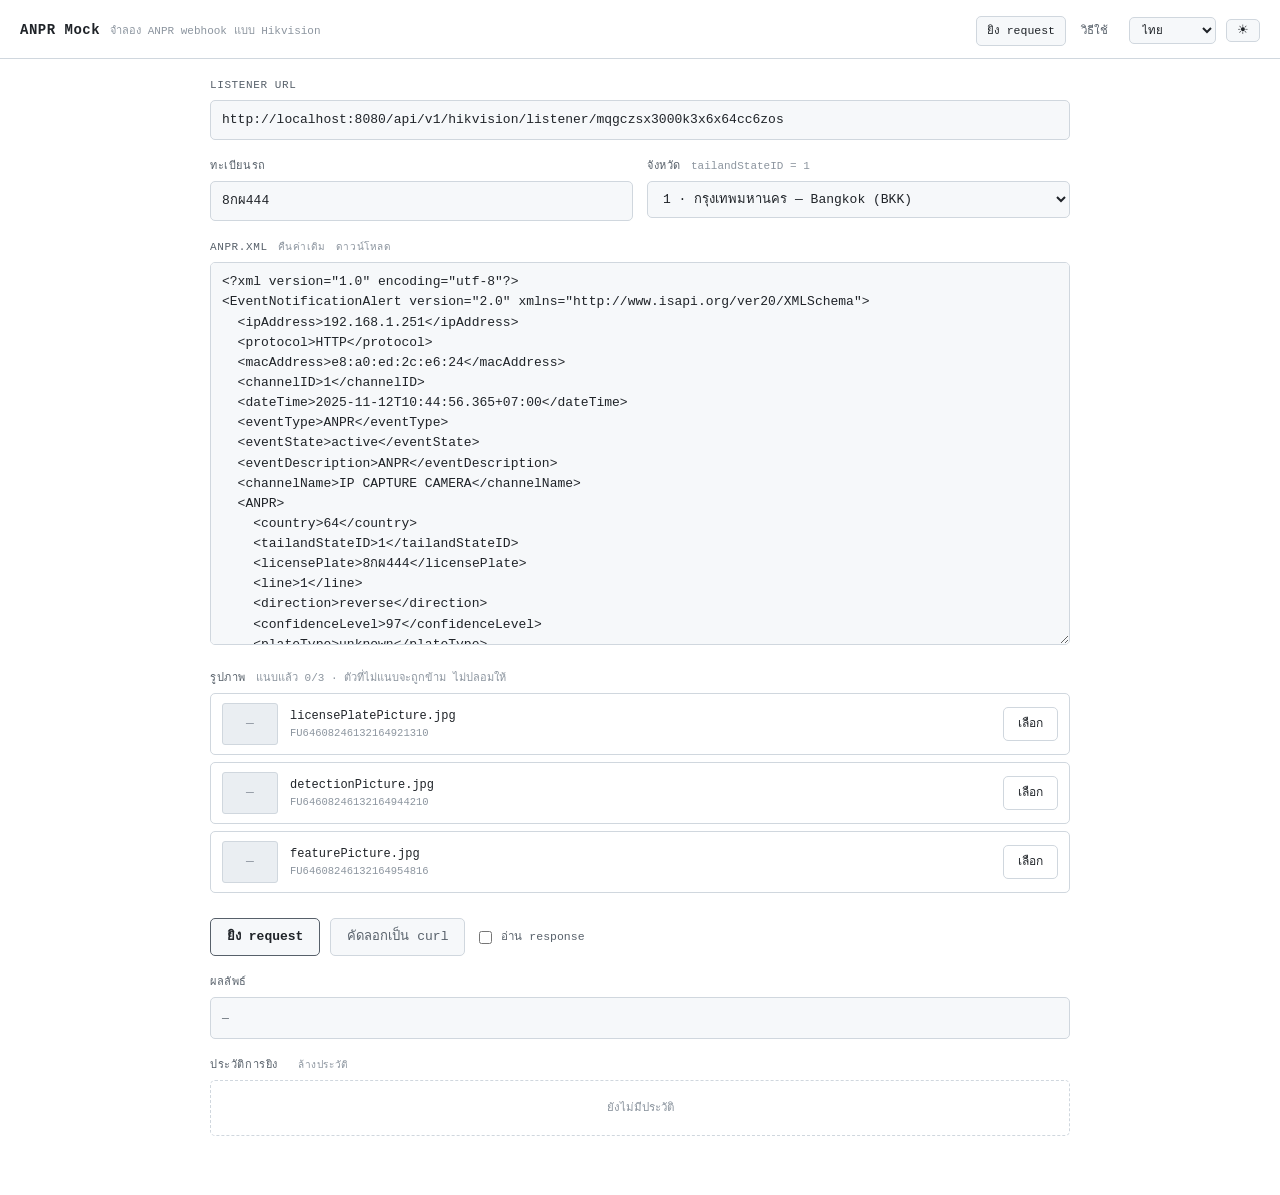
==== commit 06ffe063: "revert: restore the original layout, keep only live presence Reverts the API-client redesign. index." ====
--- a/index.html
+++ b/index.html
@@ -4,110 +4,95 @@
     <meta charset="utf-8" />
     <meta name="viewport" content="width=device-width, initial-scale=1" />
     <title>ANPR Mock</title>
-    <link rel="icon" href='data:image/svg+xml,<svg xmlns="http://www.w3.org/2000/svg" viewBox="0 0 16 16"><rect x="1" y="4" width="14" height="8" rx="1.5" fill="none" stroke="%232f5fd0" stroke-width="1.5"/><path d="M4.5 8h1.5M7.25 8h1.5M10 8h1.5" stroke="%232f5fd0" stroke-width="1.5" stroke-linecap="round"/></svg>' />
     <link rel="stylesheet" href="./styles.css" />
+    <!-- Set the theme before first paint so dark mode never flashes white. -->
     <script>
       document.documentElement.dataset.theme = localStorage.getItem("anpr-theme") || "light"
     </script>
   </head>
   <body>
-    <!-- Toolbar: the target and the primary action, always in reach. -->
-    <header class="bar">
-      <span class="brand">ANPR<em>mock</em></span>
-
-      <label class="sr" for="url" data-i18n="label.url"></label>
-      <input id="url" class="target" type="text" spellcheck="false" autocomplete="off" />
-
-      <button id="fire" class="primary" type="button" data-i18n="btn.fire"></button>
-      <button id="curl" class="quiet" type="button" data-i18n="btn.curl"></button>
-
-      <span class="bar-sep" aria-hidden="true"></span>
-
+    <header>
+      <h1 data-i18n="app.title">ANPR Mock</h1>
+      <span class="sub" data-i18n="app.sub"></span>
+      <nav>
+        <a class="active" href="./index.html" data-i18n="nav.app"></a>
+        <a href="./help.html" data-i18n="nav.help"></a>
+      </nav>
       <!-- Hidden entirely unless presence.config.js is filled in. -->
       <span id="presence" class="presence" hidden>
         <button class="p-toggle" type="button">
-          <i class="dot"></i><span id="presenceCount">1</span>
+          <i class="p-dot"></i><span id="presenceCount">1</span>
           <span class="p-word" data-i18n="presence.online"></span>
         </button>
         <div id="presencePanel" class="p-panel" hidden>
           <ul id="presenceList" class="p-list"></ul>
           <div class="p-me">
-            <label class="sr" for="presenceName" data-i18n="presence.yourName"></label>
+            <label class="sr-only" for="presenceName" data-i18n="presence.yourName"></label>
             <input id="presenceName" type="text" maxlength="24" data-i18n-placeholder="presence.yourName" />
-            <label class="check"><input id="presenceShare" type="checkbox" /><span data-i18n="presence.share"></span></label>
+            <label class="p-check"><input id="presenceShare" type="checkbox" /><span data-i18n="presence.share"></span></label>
           </div>
           <p class="p-note" data-i18n="presence.note"></p>
         </div>
       </span>
-
-      <a class="tab" href="./help.html" data-i18n="nav.help"></a>
-      <select id="lang" class="quiet-select" aria-label="Language"></select>
-      <button id="theme" class="quiet icon" type="button" title="light / dark">☀</button>
+      <select id="lang" class="lang"></select>
+      <button id="theme" class="icon" type="button" title="light / dark">☀</button>
     </header>
 
-    <div id="warn" class="notice" hidden></div>
+    <div id="warn" class="warn hidden"></div>
 
-    <div class="work">
-      <!-- Left: what the developer edits between fires. -->
-      <aside class="side">
-        <section class="grp">
-          <h2 class="grp-h" data-i18n="label.request"></h2>
-          <div class="field">
-            <label for="plate" data-i18n="label.plate"></label>
-            <input id="plate" type="text" spellcheck="false" autocomplete="off" />
-          </div>
-          <div class="field">
-            <label for="province" data-i18n="label.province"></label>
-            <select id="province"></select>
-            <p class="sub" id="stateHint"></p>
-          </div>
-        </section>
+    <main>
+      <section>
+        <label for="url" data-i18n="label.url"></label>
+        <input id="url" type="text" spellcheck="false" />
+      </section>
 
-        <section class="grp">
-          <h2 class="grp-h">
-            <span data-i18n="label.pictures"></span>
-            <span class="grp-meta" id="pidHint"></span>
-          </h2>
-          <div id="pids"></div>
-        </section>
+      <section class="row2">
+        <div>
+          <label for="plate" data-i18n="label.plate"></label>
+          <input id="plate" type="text" spellcheck="false" />
+        </div>
+        <div>
+          <label for="province"><span data-i18n="label.province"></span> <span class="hint" id="stateHint"></span></label>
+          <select id="province"></select>
+        </div>
+      </section>
 
-        <section class="grp grp-last">
-          <h2 class="grp-h">
-            <span data-i18n="label.history"></span>
-            <span class="grp-meta" id="historyHint"></span>
-            <button id="clearHistory" class="link" type="button" data-i18n="btn.clearHistory"></button>
-          </h2>
-          <div id="history"></div>
-        </section>
-      </aside>
+      <section>
+        <label for="xml">
+          <span data-i18n="label.xml"></span>
+          <button id="resetXml" class="link" type="button" data-i18n="btn.reset"></button>
+          <button id="downloadXml" class="link" type="button" data-i18n="btn.download"></button>
+        </label>
+        <textarea id="xml" spellcheck="false" rows="18"></textarea>
+      </section>
 
-      <!-- Right: the payload, and what came back. -->
-      <main class="panes">
-        <section class="pane">
-          <div class="pane-h">
-            <h2 data-i18n="label.xml"></h2>
-            <div class="pane-act">
-              <button id="resetXml" class="link" type="button" data-i18n="btn.reset"></button>
-              <button id="downloadXml" class="link" type="button" data-i18n="btn.download"></button>
-            </div>
-          </div>
-          <textarea id="xml" spellcheck="false" wrap="off"></textarea>
-        </section>
+      <section>
+        <label><span data-i18n="label.pictures"></span> <span class="hint" id="pidHint"></span></label>
+        <div id="pids"></div>
+      </section>
 
-        <section class="pane pane-res">
-          <div class="pane-h">
-            <h2 data-i18n="label.result"></h2>
-            <span class="state" id="state" role="status" aria-live="polite">
-              <i class="dot" id="stateDot"></i><span id="stateText">—</span>
-            </span>
-            <label class="pane-act check" data-i18n-title="check.readResponse.title">
-              <input id="readResponse" type="checkbox" /><span data-i18n="check.readResponse"></span>
-            </label>
-          </div>
-          <pre id="result" class="result"></pre>
-        </section>
-      </main>
-    </div>
+      <section class="actions">
+        <button id="fire" type="button" data-i18n="btn.fire"></button>
+        <button id="curl" class="ghost" type="button" data-i18n="btn.curl"></button>
+        <label class="check" data-i18n-title="check.readResponse.title">
+          <input id="readResponse" type="checkbox" /> <span data-i18n="check.readResponse"></span>
+        </label>
+      </section>
+
+      <section>
+        <label data-i18n="label.result"></label>
+        <pre id="result" class="result">—</pre>
+      </section>
+
+      <section>
+        <label>
+          <span data-i18n="label.history"></span>
+          <span class="hint" id="historyHint"></span>
+          <button id="clearHistory" class="link" type="button" data-i18n="btn.clearHistory"></button>
+        </label>
+        <div id="history"></div>
+      </section>
+    </main>
 
     <script src="./theme.js"></script>
     <script src="./i18n.js"></script>
--- a/styles.css
+++ b/styles.css
@@ -1,83 +1,584 @@
-/*
- * Layout is an API-client, not a dashboard: a toolbar carrying the target and
- * the primary action, a narrow left rail for what changes between fires, and
- * the payload/response panes taking the remaining space.
- *
- * Two type families on purpose — a UI sans for chrome and labels, monospace for
- * data the developer actually reads (URL, XML, plate, pIds, response). That
- * split does the hierarchy work that size and weight alone would not.
- *
- * Light is the default palette; dark only redefines the tokens.
- */
-
+/* Light is the default palette; dark only redefines the tokens. */
 :root {
   --bg: #ffffff;
-  --bg-sunken: #f6f7f9;
-  --bg-raised: #ffffff;
-  --line: #e1e4e8;
-  --line-strong: #c9ced6;
-  --txt: #1c2024;
-  --txt-dim: #5b636d;
-  --txt-faint: #8b939c;
-  --accent: #2f5fd0;
-  --accent-txt: #ffffff;
+  --panel: #f6f8fa;
+  --border: #d0d7de;
+  --txt: #1f2328;
+  --dim: #57606a;
+  --faint: #8c959f;
   --ok: #1a7f37;
-  --err: #c62b1f;
-  --warn: #8a5a00;
-  --warn-bg: #fdf6e3;
-  --focus: #2f5fd0;
-
-  --ui:
-    -apple-system, BlinkMacSystemFont, "Segoe UI", Roboto, "Noto Sans Thai", "Hiragino Sans", "Noto Sans JP",
-    sans-serif;
-  --mono: ui-monospace, SFMono-Regular, "SF Mono", Menlo, Consolas, monospace;
-
-  --bar-h: 44px;
+  --err: #cf222e;
+  --warn: #9a6700;
+  --warn-bg: #fff8c5;
+  --warn-border: #d4a72c;
+  --warn-txt: #4d3800;
+  --err-txt: #82071e;
+  --thumb-bg: #eaeef2;
 }
 
 :root[data-theme="dark"] {
-  --bg: #16181c;
-  --bg-sunken: #101215;
-  --bg-raised: #1c1f24;
-  --line: #2b2f36;
-  --line-strong: #3c424b;
-  --txt: #dfe3e8;
-  --txt-dim: #99a1ab;
-  --txt-faint: #6b737d;
-  --accent: #4b7fe8;
-  --accent-txt: #ffffff;
-  --ok: #4ab866;
-  --err: #ef6b5e;
-  --warn: #d4a340;
-  --warn-bg: #2a2314;
-  --focus: #6a9bff;
+  --bg: #0d1117;
+  --panel: #161b22;
+  --border: #30363d;
+  --txt: #d7dde5;
+  --dim: #9aa4b0;
+  --faint: #6e7681;
+  --ok: #3fb950;
+  --err: #f85149;
+  --warn: #d29922;
+  --warn-bg: #2a1f0a;
+  --warn-border: #d29922;
+  --warn-txt: #f0d9a8;
+  --err-txt: #f8b8b4;
+  --thumb-bg: #0a0d12;
 }
 
 * {
   box-sizing: border-box;
 }
 
-html,
-body {
-  height: 100%;
-}
-
 body {
   margin: 0;
+  background: var(--bg);
+  color: var(--txt);
+  font:
+    13px/1.55 ui-monospace,
+    SFMono-Regular,
+    Menlo,
+    monospace;
+}
+
+header {
+  padding: 16px 20px 12px;
+  border-bottom: 1px solid var(--border);
+  display: flex;
+  align-items: baseline;
+  gap: 10px;
+}
+header h1 {
+  margin: 0;
+  font-size: 14px;
+  letter-spacing: 0.5px;
+}
+header .sub {
+  color: var(--faint);
+  font-size: 11px;
+  flex: 1;
+}
+button.icon {
+  padding: 4px 10px;
+  font-size: 13px;
+  line-height: 1;
+}
+
+main {
+  max-width: 900px;
+  margin: 0 auto;
+  padding: 18px 20px 60px;
   display: flex;
   flex-direction: column;
+  gap: 18px;
+}
+
+label {
+  display: flex;
+  align-items: baseline;
+  gap: 10px;
+  font-size: 11px;
+  color: var(--dim);
+  margin-bottom: 6px;
+  text-transform: uppercase;
+  letter-spacing: 0.6px;
+}
+.hint {
+  text-transform: none;
+  letter-spacing: 0;
+  color: var(--faint);
+}
+
+input[type="text"],
+textarea {
+  width: 100%;
+  background: var(--panel);
+  color: var(--txt);
+  border: 1px solid var(--border);
+  border-radius: 5px;
+  padding: 9px 11px;
+  font: inherit;
+  resize: vertical;
+}
+input[type="text"]:focus,
+textarea:focus {
+  outline: none;
+  border-color: var(--dim);
+}
+
+button {
+  background: var(--panel);
+  color: var(--txt);
+  border: 1px solid var(--border);
+  border-radius: 5px;
+  padding: 8px 16px;
+  font: inherit;
+  cursor: pointer;
+}
+button:hover {
+  border-color: var(--dim);
+}
+button.ghost {
+  color: var(--dim);
+}
+button.link {
+  background: none;
+  border: none;
+  padding: 0;
+  color: var(--faint);
+  font-size: 10px;
+  text-transform: uppercase;
+  letter-spacing: 0.6px;
+}
+button.link:hover {
+  color: var(--txt);
+}
+
+.actions {
+  display: flex;
+  gap: 10px;
+}
+#fire {
+  border-color: var(--dim);
+  font-weight: 600;
+}
+
+.warn {
+  margin: 0;
+  padding: 11px 20px;
+  background: var(--warn-bg);
+  border-bottom: 1px solid var(--warn-border);
+  color: var(--warn-txt);
+  font-size: 11.5px;
+  line-height: 1.7;
+}
+.warn code {
+  color: var(--warn);
+  font-weight: 600;
+}
+.hidden {
+  display: none;
+}
+
+.pid {
+  display: flex;
+  align-items: center;
+  gap: 12px;
+  padding: 9px 11px;
+  border: 1px solid var(--border);
+  border-radius: 5px;
+  margin-bottom: 7px;
+}
+.thumb {
+  width: 56px;
+  height: 42px;
+  flex: none;
+  border: 1px solid var(--border);
+  border-radius: 3px;
+  overflow: hidden;
+  display: flex;
+  align-items: center;
+  justify-content: center;
+  background: var(--thumb-bg);
+}
+.thumb.empty {
+  color: var(--faint);
+}
+.thumb img {
+  width: 100%;
+  height: 100%;
+  object-fit: cover;
+}
+.pid-body {
+  flex: 1;
+  min-width: 0;
+}
+.pid-name {
+  font-size: 12px;
+}
+.pid-id,
+.pid-file {
+  font-size: 10.5px;
+  color: var(--faint);
+  white-space: nowrap;
+  overflow: hidden;
+  text-overflow: ellipsis;
+}
+.pid-file {
+  color: var(--ok);
+}
+
+.btn-file {
+  display: inline-block;
+  margin: 0;
+  padding: 7px 14px;
+  border: 1px solid var(--border);
+  border-radius: 5px;
+  cursor: pointer;
+  font-size: 12px;
+  color: var(--txt);
+  text-transform: none;
+  letter-spacing: 0;
+}
+.btn-file:hover {
+  border-color: var(--dim);
+}
+.btn-file input {
+  display: none;
+}
+
+.empty-box {
+  padding: 18px;
+  border: 1px dashed var(--border);
+  border-radius: 5px;
+  text-align: center;
+  color: var(--faint);
+  font-size: 11.5px;
+}
+
+.result {
+  margin: 0;
+  padding: 11px;
+  background: var(--panel);
+  border: 1px solid var(--border);
+  border-radius: 5px;
+  white-space: pre-wrap;
+  word-break: break-word;
+  max-height: 320px;
+  overflow: auto;
+  font-size: 11.5px;
+  color: var(--dim);
+}
+.result.ok {
+  border-color: var(--ok);
+  color: var(--txt);
+}
+.result.err {
+  border-color: var(--err);
+  color: var(--err-txt);
+}
+
+.row2 {
+  display: grid;
+  grid-template-columns: 1fr 1fr;
+  gap: 14px;
+}
+@media (max-width: 640px) {
+  .row2 {
+    grid-template-columns: 1fr;
+  }
+}
+select {
+  width: 100%;
+  background: var(--panel);
+  color: var(--txt);
+  border: 1px solid var(--border);
+  border-radius: 5px;
+  padding: 9px 11px;
+  font: inherit;
+}
+select:focus {
+  outline: none;
+  border-color: var(--dim);
+}
+
+.actions {
+  align-items: center;
+}
+label.check {
+  margin: 0;
+  text-transform: none;
+  letter-spacing: 0;
+  font-size: 11.5px;
+  color: var(--dim);
+  cursor: pointer;
+  align-items: center;
+  gap: 6px;
+}
+button:disabled {
+  opacity: 0.5;
+  cursor: default;
+}
+
+/* ─── header nav + language ─────────────────────────────────────────────── */
+header nav {
+  display: flex;
+  gap: 4px;
+}
+header nav a {
+  color: var(--dim);
+  text-decoration: none;
+  font-size: 11.5px;
+  padding: 5px 10px;
+  border: 1px solid transparent;
+  border-radius: 5px;
+}
+header nav a:hover {
+  color: var(--txt);
+}
+header nav a.active {
+  color: var(--txt);
+  border-color: var(--border);
+  background: var(--panel);
+}
+select.lang {
+  width: auto;
+  padding: 5px 8px;
+  font-size: 11.5px;
+}
+
+/* ─── history ───────────────────────────────────────────────────────────── */
+.hrow {
+  display: flex;
+  align-items: center;
+  gap: 10px;
+  padding: 7px 11px;
+  border: 1px solid var(--border);
+  border-radius: 5px;
+  margin-bottom: 5px;
+  font-size: 11.5px;
+}
+.htime {
+  color: var(--faint);
+  white-space: nowrap;
+}
+.hplate {
+  font-weight: 600;
+  min-width: 90px;
+}
+.hprov {
+  flex: 1;
+  color: var(--dim);
+  white-space: nowrap;
+  overflow: hidden;
+  text-overflow: ellipsis;
+}
+.hprov i,
+.hpics i {
+  font-style: normal;
+  color: var(--faint);
+}
+.hpics {
+  color: var(--dim);
+  white-space: nowrap;
+}
+
+.result.warn {
+  border-color: var(--warn);
+  color: var(--txt);
+}
+
+/* ─── help page ─────────────────────────────────────────────────────────── */
+.doc section {
+  margin-bottom: 26px;
+}
+.doc h2 {
+  display: flex;
+  align-items: center;
+  gap: 9px;
+  font-size: 13.5px;
+  margin: 0 0 10px;
+  padding-bottom: 7px;
+  border-bottom: 1px solid var(--border);
+}
+.doc .num {
+  display: inline-flex;
+  align-items: center;
+  justify-content: center;
+  width: 20px;
+  height: 20px;
+  flex: none;
+  border: 1px solid var(--border);
+  border-radius: 50%;
+  font-size: 10.5px;
+  color: var(--dim);
+}
+.doc p,
+.doc li {
+  line-height: 1.85;
+  color: var(--dim);
+}
+.doc p {
+  margin: 0 0 9px;
+}
+.doc ul {
+  margin: 0 0 9px;
+  padding-left: 20px;
+}
+.doc li {
+  margin-bottom: 5px;
+}
+.doc b,
+.doc u {
+  color: var(--txt);
+}
+.doc b.ok {
+  color: var(--ok);
+}
+.doc b.warn {
+  color: var(--warn);
+}
+.doc b.err {
+  color: var(--err);
+}
+.doc code {
+  background: var(--panel);
+  border: 1px solid var(--border);
+  border-radius: 3px;
+  padding: 1px 5px;
+  font-size: 11.5px;
+  color: var(--txt);
+}
+.doc pre {
+  background: var(--panel);
+  border: 1px solid var(--border);
+  border-radius: 5px;
+  padding: 11px;
+  overflow-x: auto;
+  font-size: 11.5px;
+  color: var(--txt);
+  margin: 0 0 9px;
+}
+.doc .note {
+  border-left: 2px solid var(--border);
+  padding-left: 11px;
+  font-size: 11.5px;
+}
+.scroll {
+  overflow-x: auto;
+  margin-bottom: 9px;
+}
+.doc table {
+  width: 100%;
+  border-collapse: collapse;
+  font-size: 11.5px;
+  min-width: 460px;
+}
+.doc th,
+.doc td {
+  text-align: left;
+  vertical-align: top;
+  padding: 7px 10px;
+  border: 1px solid var(--border);
+  line-height: 1.7;
+}
+.doc th {
+  background: var(--panel);
+  color: var(--txt);
+  font-weight: 600;
+}
+.doc td {
+  color: var(--dim);
+}
+
+/* Reproduction of the desktop app's settings screen (see help.js). */
+.shot {
+  margin: 0 0 11px;
+}
+.shot-ui {
+  display: flex;
+  border: 1px solid var(--border);
+  border-radius: 7px;
+  overflow: hidden;
   background: var(--bg);
-  color: var(--txt);
-  font: 13px/1.5 var(--ui);
-  -webkit-font-smoothing: antialiased;
-}
-
-:focus-visible {
-  outline: 2px solid var(--focus);
-  outline-offset: 1px;
-}
-
-.sr {
+  min-width: 420px;
+}
+.shot-side {
+  width: 168px;
+  flex: none;
+  padding: 11px 9px;
+  border-right: 1px solid var(--border);
+  background: var(--panel);
+}
+.shot-side-h {
+  font-size: 9.5px;
+  letter-spacing: 0.8px;
+  color: var(--faint);
+  margin-bottom: 9px;
+}
+.shot-item {
+  padding: 6px 9px;
+  border-radius: 5px;
+  font-size: 11.5px;
+  color: var(--dim);
+  margin-bottom: 3px;
+}
+.shot-item.sub {
+  margin-left: 14px;
+}
+.shot-item.sel {
+  color: #4f46e5;
+  background: rgba(79, 70, 229, 0.1);
+  font-weight: 600;
+}
+.shot-panel {
+  flex: 1;
+  padding: 14px 16px;
+}
+.shot-title {
+  font-weight: 700;
+  font-size: 12.5px;
+  color: var(--txt);
+  padding-bottom: 9px;
+  border-bottom: 1px solid var(--border);
+  margin-bottom: 12px;
+}
+.shot-row {
+  display: flex;
+  align-items: flex-start;
+  gap: 14px;
+}
+.shot-label {
+  font-size: 12px;
+  color: var(--txt);
+  margin-bottom: 3px;
+}
+.shot-badge {
+  font-size: 9.5px;
+  color: #b45309;
+  background: #fef3c7;
+  border-radius: 9px;
+  padding: 1px 7px;
+  margin-left: 5px;
+}
+.shot-desc {
+  font-size: 11px;
+  color: var(--faint);
+}
+.shot-toggle {
+  width: 38px;
+  height: 21px;
+  flex: none;
+  margin-left: auto;
+  border-radius: 11px;
+  background: #4f46e5;
+  position: relative;
+}
+.shot-toggle i {
+  position: absolute;
+  top: 3px;
+  right: 3px;
+  width: 15px;
+  height: 15px;
+  border-radius: 50%;
+  background: #fff;
+}
+.shot figcaption {
+  margin-top: 7px;
+  font-size: 10.5px;
+  color: var(--faint);
+}
+
+/* ── presence ────────────────────────────────────────────────────────────── */
+
+.sr-only {
   position: absolute;
   width: 1px;
   height: 1px;
@@ -86,765 +587,60 @@
   white-space: nowrap;
 }
 
-/* ── toolbar ─────────────────────────────────────────────────────────────── */
-
-.bar {
-  display: flex;
-  align-items: center;
-  gap: 8px;
-  height: var(--bar-h);
-  flex: none;
-  padding: 0 10px;
-  border-bottom: 1px solid var(--line);
-  background: var(--bg-sunken);
-}
-
-.brand {
-  font-weight: 650;
-  font-size: 12px;
-  letter-spacing: 0.2px;
+.presence {
+  position: relative;
+}
+.presence[hidden] {
+  display: none;
+}
+.p-toggle {
+  display: flex;
+  align-items: center;
+  gap: 6px;
+  padding: 5px 9px;
+  border: 1px solid var(--border);
+  border-radius: 5px;
+  background: var(--panel);
+  color: var(--faint);
+  font: inherit;
+  font-size: 11.5px;
+  cursor: pointer;
   white-space: nowrap;
 }
-.brand em {
-  font-style: normal;
-  font-weight: 400;
-  color: var(--txt-faint);
-  margin-left: 3px;
-}
-
-/* The target URL is the most consequential value on screen — it gets the width,
-   and monospace so a wrong port is visible at a glance. */
-.target {
-  flex: 1;
-  min-width: 0;
-  height: 28px;
-  padding: 0 9px;
-  border: 1px solid var(--line-strong);
-  border-radius: 3px;
-  background: var(--bg-raised);
-  color: var(--txt);
-  font: 12px/1 var(--mono);
-}
-.target:focus {
-  border-color: var(--focus);
-  outline: none;
-  box-shadow: 0 0 0 2px color-mix(in srgb, var(--focus) 25%, transparent);
-}
-
-.bar-sep {
-  width: 1px;
-  height: 20px;
-  background: var(--line);
-  margin: 0 2px;
-}
-
-.tab {
-  color: var(--txt-dim);
-  text-decoration: none;
-  font-size: 12px;
-  padding: 5px 8px;
-  border-radius: 3px;
-  white-space: nowrap;
-}
-.tab:hover {
-  color: var(--txt);
-  background: var(--bg-raised);
-}
-.tab.active {
-  color: var(--txt);
-  font-weight: 600;
-}
-
-/* ── buttons ─────────────────────────────────────────────────────────────── */
-
-button {
-  font: inherit;
-  cursor: pointer;
-}
-
-.primary {
-  height: 28px;
-  padding: 0 14px;
-  border: 1px solid transparent;
-  border-radius: 3px;
-  background: var(--accent);
-  color: var(--accent-txt);
-  font-size: 12px;
-  font-weight: 600;
-  white-space: nowrap;
-}
-.primary:hover:not(:disabled) {
-  filter: brightness(1.08);
-}
-.primary:disabled {
-  opacity: 0.55;
-  cursor: default;
-}
-
-.quiet {
-  height: 28px;
-  padding: 0 10px;
-  border: 1px solid var(--line-strong);
-  border-radius: 3px;
-  background: var(--bg-raised);
-  color: var(--txt-dim);
-  font-size: 12px;
-  white-space: nowrap;
-}
-.quiet:hover {
-  color: var(--txt);
-  border-color: var(--txt-faint);
-}
-.quiet.icon {
-  padding: 0 8px;
-}
-
-.quiet-select {
-  height: 28px;
-  padding: 0 4px;
-  border: 1px solid var(--line-strong);
-  border-radius: 3px;
-  background: var(--bg-raised);
-  color: var(--txt-dim);
-  font: 12px var(--ui);
-}
-
-/* Tertiary: reads as text, sits next to what it acts on. */
-.link {
-  border: 0;
-  background: none;
-  padding: 0;
-  color: var(--txt-faint);
-  font-size: 11px;
-  text-decoration: underline;
-  text-underline-offset: 2px;
-}
-.link:hover {
-  color: var(--txt);
-}
-
-/* ── mixed-content notice ────────────────────────────────────────────────── */
-
-.notice {
-  flex: none;
-  padding: 7px 12px;
-  border-bottom: 1px solid var(--line);
-  background: var(--warn-bg);
-  color: var(--warn);
-  font-size: 12px;
-  line-height: 1.6;
-}
-.notice[hidden] {
-  display: none;
-}
-.notice code {
-  font-family: var(--mono);
-  font-size: 11px;
-  color: var(--txt);
-}
-.notice b {
-  color: var(--txt);
-}
-
-/* ── work area ───────────────────────────────────────────────────────────── */
-
-.work {
-  flex: 1;
-  min-height: 0;
-  display: grid;
-  grid-template-columns: 320px 1fr;
-}
-
-.side {
-  border-right: 1px solid var(--line);
-  background: var(--bg-sunken);
-  overflow-y: auto;
-  padding-bottom: 16px;
-}
-
-/* Groups are separated by a rule, not boxed. Nothing here is a card. */
-.grp {
-  padding: 12px 14px 14px;
-  border-bottom: 1px solid var(--line);
-}
-.grp-last {
-  border-bottom: 0;
-}
-.grp-h {
-  display: flex;
-  align-items: baseline;
-  gap: 8px;
-  margin: 0 0 10px;
-  font-size: 10.5px;
-  font-weight: 650;
-  letter-spacing: 0.7px;
-  text-transform: uppercase;
-  color: var(--txt-faint);
-}
-.grp-meta {
-  flex: 1;
-  font-weight: 400;
-  letter-spacing: 0;
-  text-transform: none;
-  font-size: 11px;
-  color: var(--txt-faint);
-}
-
-.field {
-  margin-bottom: 10px;
-}
-.field:last-child {
-  margin-bottom: 0;
-}
-.field label {
-  display: block;
-  margin-bottom: 4px;
-  font-size: 11.5px;
-  color: var(--txt-dim);
-}
-.field input,
-.field select {
-  width: 100%;
-  height: 28px;
-  padding: 0 8px;
-  border: 1px solid var(--line-strong);
-  border-radius: 3px;
-  background: var(--bg-raised);
-  color: var(--txt);
-  font: 12px var(--mono);
-}
-.field select {
-  font-family: var(--ui);
-}
-.field input:focus,
-.field select:focus {
-  border-color: var(--focus);
-  outline: none;
-  box-shadow: 0 0 0 2px color-mix(in srgb, var(--focus) 25%, transparent);
-}
-.sub {
-  margin: 4px 0 0;
-  font-size: 11px;
-  color: var(--txt-faint);
-  font-family: var(--mono);
-}
-
-/* ── picture rows ────────────────────────────────────────────────────────── */
-
-.pic {
-  display: flex;
-  align-items: center;
-  gap: 8px;
-  padding: 6px 0;
-  border-bottom: 1px solid var(--line);
-}
-.pic:last-child {
-  border-bottom: 0;
-}
-.pic-thumb {
-  width: 40px;
-  height: 30px;
-  flex: none;
-  border: 1px solid var(--line);
-  border-radius: 2px;
-  overflow: hidden;
-  background: var(--bg-raised);
-  display: flex;
-  align-items: center;
-  justify-content: center;
-  color: var(--txt-faint);
-  font-size: 10px;
-}
-.pic-thumb img {
-  width: 100%;
-  height: 100%;
-  object-fit: cover;
-}
-.pic-body {
-  flex: 1;
-  min-width: 0;
-}
-.pic-name {
-  font-size: 12px;
-  font-family: var(--mono);
-  white-space: nowrap;
-  overflow: hidden;
-  text-overflow: ellipsis;
-}
-/* pId is needed but noisy — present, de-emphasised, truncated. */
-.pic-id {
-  font-size: 10.5px;
-  font-family: var(--mono);
-  color: var(--txt-faint);
-  white-space: nowrap;
-  overflow: hidden;
-  text-overflow: ellipsis;
-}
-.pic-id.missing {
-  color: var(--warn);
-  font-family: var(--ui);
-}
-.pic-act {
-  display: flex;
-  gap: 7px;
-  flex: none;
-}
-.pick {
-  color: var(--txt-faint);
-  font-size: 11px;
-  text-decoration: underline;
-  text-underline-offset: 2px;
-  cursor: pointer;
-}
-.pick:hover {
-  color: var(--txt);
-}
-.pick input {
-  display: none;
-}
-
-/* ── history ─────────────────────────────────────────────────────────────── */
-
-.hrow {
-  display: flex;
-  align-items: baseline;
-  gap: 8px;
-  padding: 5px 0;
-  border-bottom: 1px solid var(--line);
-  font-size: 11.5px;
-  font-family: var(--mono);
-}
-.hrow:last-child {
-  border-bottom: 0;
-}
-.htime {
-  color: var(--txt-faint);
-  white-space: nowrap;
-  font-size: 11px;
-}
-.hplate {
-  font-weight: 600;
-  white-space: nowrap;
-}
-.hprov {
-  flex: 1;
-  min-width: 0;
-  color: var(--txt-dim);
-  white-space: nowrap;
-  overflow: hidden;
-  text-overflow: ellipsis;
-  font-family: var(--ui);
-  font-size: 11.5px;
-}
-.hpics {
-  color: var(--txt-faint);
-  white-space: nowrap;
-  font-size: 11px;
-}
-
-/* Empty states are one quiet line, not a dashed placeholder box. */
-.none {
-  color: var(--txt-faint);
-  font-size: 11.5px;
-  padding: 2px 0;
-}
-
-/* ── panes ───────────────────────────────────────────────────────────────── */
-
-.panes {
-  display: grid;
-  grid-template-rows: 1fr minmax(150px, 34%);
-  min-width: 0;
-  min-height: 0;
-}
-
-.pane {
-  display: flex;
-  flex-direction: column;
-  min-height: 0;
-}
-.pane-res {
-  border-top: 1px solid var(--line);
-}
-
-.pane-h {
-  display: flex;
-  align-items: center;
-  gap: 10px;
-  flex: none;
-  height: 30px;
-  padding: 0 12px;
-  border-bottom: 1px solid var(--line);
-  background: var(--bg-sunken);
-}
-.pane-h h2 {
-  margin: 0;
-  font-size: 10.5px;
-  font-weight: 650;
-  letter-spacing: 0.7px;
-  text-transform: uppercase;
-  color: var(--txt-faint);
-}
-.pane-act {
-  display: flex;
-  align-items: center;
-  gap: 10px;
-  margin-left: auto;
-}
-.check {
-  display: flex;
-  align-items: center;
-  gap: 5px;
-  font-size: 11.5px;
-  color: var(--txt-dim);
-  cursor: pointer;
-  user-select: none;
-}
-.check input {
-  margin: 0;
-}
-
-#xml {
-  flex: 1;
-  min-height: 0;
-  width: 100%;
-  border: 0;
-  resize: none;
-  padding: 10px 12px;
-  background: var(--bg);
-  color: var(--txt);
-  font: 12px/1.6 var(--mono);
-  tab-size: 2;
-}
-#xml:focus {
-  outline: none;
-}
-
-/* ── response state ──────────────────────────────────────────────────────── */
-
-.state {
-  display: flex;
-  align-items: center;
-  gap: 6px;
-  font-size: 11.5px;
-  font-family: var(--mono);
-  color: var(--txt-dim);
-}
-.dot {
+.p-toggle:hover {
+  color: var(--txt);
+  border-color: var(--dim);
+}
+.p-dot {
   width: 7px;
   height: 7px;
   border-radius: 50%;
-  background: var(--line-strong);
+  background: var(--faint);
   flex: none;
 }
-.state.ok .dot {
+/* Green only when someone else is actually here. */
+.presence.live .p-toggle {
+  color: var(--txt);
+}
+.presence.live .p-dot {
   background: var(--ok);
-}
-.state.err .dot {
-  background: var(--err);
-}
-.state.warn .dot {
-  background: var(--warn);
-}
-.state.ok {
-  color: var(--ok);
-}
-.state.err {
-  color: var(--err);
-}
-.state.warn {
-  color: var(--warn);
-}
-.state.busy .dot {
-  background: var(--accent);
-  animation: pulse 1s ease-in-out infinite;
-}
-@keyframes pulse {
-  50% {
-    opacity: 0.25;
-  }
-}
-
-.result {
-  flex: 1;
-  min-height: 0;
-  margin: 0;
-  padding: 10px 12px;
-  overflow: auto;
-  white-space: pre-wrap;
-  word-break: break-word;
-  font: 11.5px/1.65 var(--mono);
-  color: var(--txt-dim);
-  background: var(--bg);
-}
-.result:empty::before {
-  content: attr(data-empty);
-  color: var(--txt-faint);
-}
-
-@media (max-width: 860px) {
-  .work {
-    grid-template-columns: 1fr;
-    grid-template-rows: auto 1fr;
-  }
-  .side {
-    border-right: 0;
-    border-bottom: 1px solid var(--line);
-    max-height: 45vh;
-  }
-}
-
-/* ── help page ───────────────────────────────────────────────────────────── */
-
-.doc {
-  flex: 1;
-  min-height: 0;
-  overflow-y: auto;
-  padding: 22px 26px 60px;
-}
-.doc-inner {
-  max-width: 760px;
-}
-.doc section {
-  margin-bottom: 26px;
-}
-.doc h2 {
-  margin: 0 0 8px;
-  font-size: 13px;
-  font-weight: 650;
-  color: var(--txt);
-}
-.doc h2 .num {
-  color: var(--txt-faint);
-  font-weight: 400;
-  margin-right: 7px;
-  font-family: var(--mono);
-  font-size: 12px;
-}
-.doc p,
-.doc li {
-  margin: 0 0 8px;
-  color: var(--txt-dim);
-  line-height: 1.75;
-  max-width: 68ch;
-}
-.doc ul {
-  margin: 0 0 8px;
-  padding-left: 18px;
-}
-.doc li {
-  margin-bottom: 4px;
-}
-.doc b,
-.doc u {
-  color: var(--txt);
-}
-.doc b.ok {
-  color: var(--ok);
-}
-.doc b.warn {
-  color: var(--warn);
-}
-.doc b.err {
-  color: var(--err);
-}
-.doc code {
-  font-family: var(--mono);
-  font-size: 11.5px;
-  color: var(--txt);
-  background: var(--bg-sunken);
-  border: 1px solid var(--line);
-  border-radius: 2px;
-  padding: 0 4px;
-}
-.doc pre {
-  margin: 0 0 8px;
-  padding: 10px 12px;
-  overflow-x: auto;
-  background: var(--bg-sunken);
-  border: 1px solid var(--line);
-  border-radius: 3px;
-  font: 11.5px/1.6 var(--mono);
-  color: var(--txt);
-}
-.doc .note {
-  border-left: 2px solid var(--line-strong);
-  padding-left: 11px;
-  margin-left: 1px;
-  font-size: 12px;
-}
-.scroll {
-  overflow-x: auto;
-  margin-bottom: 8px;
-}
-.doc table {
-  border-collapse: collapse;
-  width: 100%;
-  min-width: 520px;
-  font-size: 12px;
-}
-.doc th,
-.doc td {
-  text-align: left;
-  vertical-align: top;
-  padding: 6px 10px 6px 0;
-  border-bottom: 1px solid var(--line);
-  line-height: 1.6;
-}
-.doc th {
-  color: var(--txt-faint);
-  font-size: 10.5px;
-  font-weight: 650;
-  letter-spacing: 0.6px;
-  text-transform: uppercase;
-}
-.doc td {
-  color: var(--txt-dim);
-}
-.doc td:first-child {
-  white-space: nowrap;
-  padding-right: 18px;
-}
-
-/* Reproduction of the desktop app's settings screen (see help.js). */
-.shot {
-  margin: 0 0 10px;
-}
-.shot-ui {
-  display: flex;
-  border: 1px solid var(--line);
-  border-radius: 3px;
-  overflow: hidden;
-  background: var(--bg);
-  max-width: 560px;
-}
-.shot-side {
-  width: 150px;
-  flex: none;
-  padding: 10px 8px;
-  border-right: 1px solid var(--line);
-  background: var(--bg-sunken);
-}
-.shot-side-h {
-  font-size: 9px;
-  letter-spacing: 0.8px;
-  color: var(--txt-faint);
-  margin-bottom: 8px;
-}
-.shot-item {
-  padding: 5px 8px;
-  border-radius: 3px;
-  font-size: 11.5px;
-  color: var(--txt-dim);
-}
-.shot-item.sub {
-  margin-left: 12px;
-}
-.shot-item.sel {
-  color: var(--accent);
-  background: color-mix(in srgb, var(--accent) 10%, transparent);
-  font-weight: 600;
-}
-.shot-panel {
-  flex: 1;
-  padding: 12px 14px;
-}
-.shot-title {
-  font-weight: 650;
-  font-size: 12px;
-  padding-bottom: 8px;
-  border-bottom: 1px solid var(--line);
-  margin-bottom: 10px;
-}
-.shot-row {
-  display: flex;
-  align-items: flex-start;
-  gap: 14px;
-}
-.shot-label {
-  font-size: 12px;
-  margin-bottom: 2px;
-}
-.shot-badge {
-  font-size: 10px;
-  color: var(--warn);
-  margin-left: 6px;
-}
-.shot-desc {
-  font-size: 11px;
-  color: var(--txt-faint);
-}
-.shot-toggle {
-  width: 32px;
-  height: 18px;
-  flex: none;
-  margin-left: auto;
-  border-radius: 9px;
-  background: var(--accent);
-  position: relative;
-}
-.shot-toggle i {
-  position: absolute;
-  top: 3px;
-  right: 3px;
-  width: 12px;
-  height: 12px;
-  border-radius: 50%;
-  background: #fff;
-}
-.shot figcaption {
-  margin-top: 6px;
-  font-size: 11px;
-  color: var(--txt-faint);
-}
-
-/* ── presence ────────────────────────────────────────────────────────────── */
-
-.presence {
-  position: relative;
-}
-.presence[hidden] {
-  display: none;
-}
-.p-toggle {
-  display: flex;
-  align-items: center;
-  gap: 6px;
-  height: 28px;
-  padding: 0 9px;
-  border: 1px solid transparent;
-  border-radius: 3px;
-  background: none;
-  color: var(--txt-faint);
-  font-size: 12px;
-  white-space: nowrap;
-}
-.p-toggle:hover {
-  color: var(--txt);
-  background: var(--bg-raised);
-}
-/* Only worth colour when someone else is actually here. */
-.presence.live .p-toggle {
-  color: var(--txt);
-}
-.presence.live .dot {
-  background: var(--ok);
+  box-shadow: 0 0 0 3px color-mix(in srgb, var(--ok) 22%, transparent);
 }
 .p-word {
-  color: var(--txt-faint);
+  color: var(--faint);
 }
 
 .p-panel {
   position: absolute;
-  top: 32px;
+  top: 30px;
   right: 0;
   z-index: 20;
-  width: 260px;
+  width: 258px;
   padding: 9px 10px;
-  border: 1px solid var(--line-strong);
-  border-radius: 4px;
-  background: var(--bg-raised);
-  box-shadow: 0 6px 18px rgb(0 0 0 / 12%);
+  border: 1px solid var(--border);
+  border-radius: 6px;
+  background: var(--bg);
+  box-shadow: 0 6px 18px rgb(0 0 0 / 18%);
 }
 .p-panel[hidden] {
   display: none;
@@ -861,7 +657,7 @@
   align-items: baseline;
   gap: 8px;
   padding: 4px 0;
-  border-bottom: 1px solid var(--line);
+  border-bottom: 1px solid var(--border);
   font-size: 11.5px;
 }
 .p-list li:last-child {
@@ -875,15 +671,14 @@
   flex: 1;
   min-width: 0;
   text-align: right;
-  color: var(--txt-faint);
-  font-family: var(--mono);
+  color: var(--faint);
   font-size: 11px;
   white-space: nowrap;
   overflow: hidden;
   text-overflow: ellipsis;
 }
 .p-none {
-  color: var(--txt-faint);
+  color: var(--faint);
   font-size: 11.5px;
 }
 .p-me {
@@ -891,21 +686,32 @@
   flex-direction: column;
   gap: 6px;
   padding-top: 8px;
-  border-top: 1px solid var(--line);
+  border-top: 1px solid var(--border);
 }
 .p-me input[type="text"] {
   width: 100%;
-  height: 26px;
-  padding: 0 7px;
-  border: 1px solid var(--line-strong);
-  border-radius: 3px;
-  background: var(--bg);
-  color: var(--txt);
-  font: 12px var(--ui);
+  background: var(--panel);
+  color: var(--txt);
+  border: 1px solid var(--border);
+  border-radius: 5px;
+  padding: 6px 8px;
+  font: inherit;
+  font-size: 11.5px;
+}
+.p-check {
+  display: flex;
+  align-items: center;
+  gap: 6px;
+  margin: 0;
+  text-transform: none;
+  letter-spacing: 0;
+  font-size: 11.5px;
+  color: var(--dim);
+  cursor: pointer;
 }
 .p-note {
   margin: 8px 0 0;
   font-size: 10.5px;
   line-height: 1.55;
-  color: var(--txt-faint);
-}
+  color: var(--faint);
+}
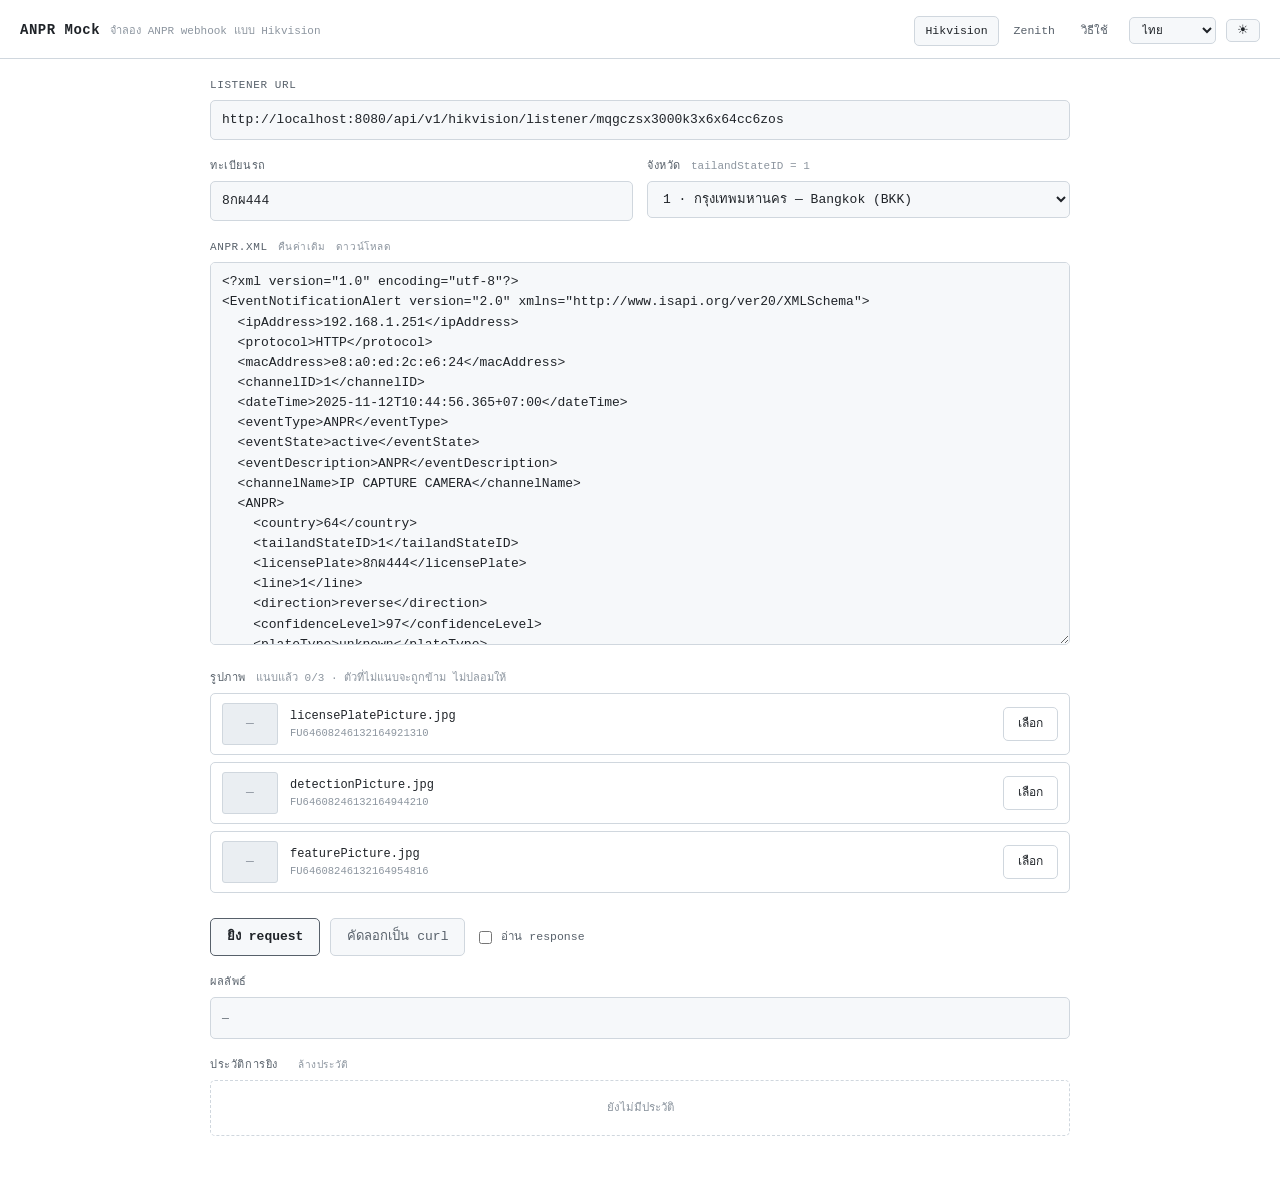
==== commit f8b09913: "feat: Zenith tab for mocking plate result and heartbeat requests New zenith.html page next to the Hi" ====
--- a/index.html
+++ b/index.html
@@ -4,7 +4,7 @@
     <meta charset="utf-8" />
     <meta name="viewport" content="width=device-width, initial-scale=1" />
     <title>ANPR Mock</title>
-    <link rel="stylesheet" href="./styles.css" />
+    <link rel="stylesheet" href="./styles.css?v=3" />
     <!-- Set the theme before first paint so dark mode never flashes white. -->
     <script>
       document.documentElement.dataset.theme = localStorage.getItem("anpr-theme") || "light"
@@ -16,6 +16,7 @@
       <span class="sub" data-i18n="app.sub"></span>
       <nav>
         <a class="active" href="./index.html" data-i18n="nav.app"></a>
+        <a href="./zenith.html" data-i18n="nav.zenith"></a>
         <a href="./help.html" data-i18n="nav.help"></a>
       </nav>
       <!-- Hidden entirely unless presence.config.js is filled in. -->
@@ -94,10 +95,27 @@
       </section>
     </main>
 
-    <script src="./theme.js"></script>
-    <script src="./i18n.js"></script>
-    <script src="./app.js"></script>
-    <script src="./presence.config.js"></script>
-    <script type="module" src="./presence.js"></script>
+    <!-- Direct message dock. Hidden until a person is picked from presence. -->
+    <aside id="chat" class="chat" hidden>
+      <div class="c-head">
+        <span class="c-dot"></span>
+        <strong id="chatPeer"></strong>
+        <button id="chatClose" class="c-x" type="button" aria-label="close">×</button>
+      </div>
+      <div id="chatLog" class="c-log"></div>
+      <div id="chatTyping" class="c-typing" aria-live="polite"></div>
+      <div class="c-input">
+        <label class="sr-only" for="chatInput" data-i18n="chat.placeholder"></label>
+        <input id="chatInput" type="text" autocomplete="off" data-i18n-placeholder="chat.placeholder" />
+        <button id="chatSend" class="c-send" type="button" data-i18n="chat.send"></button>
+      </div>
+    </aside>
+
+    <script src="./theme.js?v=3"></script>
+    <script src="./i18n.js?v=3"></script>
+    <script src="./common.js?v=3"></script>
+    <script src="./app.js?v=3"></script>
+    <script src="./presence.config.js?v=3"></script>
+    <script type="module" src="./presence.js?v=3"></script>
   </body>
 </html>
--- a/styles.css
+++ b/styles.css
@@ -214,6 +214,15 @@
 .pid-file {
   color: var(--ok);
 }
+.pid-file.err {
+  color: var(--err);
+  white-space: normal;
+}
+p.transport {
+  margin: -8px 0 18px;
+  font-size: 11px;
+  line-height: 1.6;
+}
 
 .btn-file {
   display: inline-block;
@@ -715,3 +724,196 @@
   line-height: 1.55;
   color: var(--faint);
 }
+
+/* ── presence: people are now buttons that open a DM ─────────────────────── */
+
+.p-peer {
+  display: flex;
+  align-items: baseline;
+  gap: 8px;
+  width: 100%;
+  padding: 4px 6px;
+  margin: 0 -6px;
+  border: 0;
+  border-radius: 4px;
+  background: none;
+  color: inherit;
+  font: inherit;
+  text-align: left;
+  cursor: pointer;
+}
+.p-peer:hover {
+  background: var(--panel);
+}
+.p-badge {
+  flex: none;
+  min-width: 17px;
+  padding: 0 5px;
+  border-radius: 9px;
+  background: var(--err);
+  color: #fff;
+  font-size: 10px;
+  line-height: 17px;
+  text-align: center;
+}
+/* An unread message is the one thing here worth pulling the eye. */
+.presence.unread .p-dot {
+  background: var(--err);
+  box-shadow: 0 0 0 3px color-mix(in srgb, var(--err) 22%, transparent);
+}
+
+/* ── direct message dock ─────────────────────────────────────────────────── */
+
+.chat {
+  position: fixed;
+  right: 16px;
+  bottom: 16px;
+  z-index: 30;
+  display: flex;
+  flex-direction: column;
+  width: 300px;
+  max-height: min(420px, 60vh);
+  border: 1px solid var(--border);
+  border-radius: 6px;
+  background: var(--bg);
+  box-shadow: 0 10px 28px rgb(0 0 0 / 22%);
+}
+.chat[hidden] {
+  display: none;
+}
+
+.c-head {
+  display: flex;
+  align-items: center;
+  gap: 7px;
+  flex: none;
+  padding: 8px 10px;
+  border-bottom: 1px solid var(--border);
+}
+.c-head strong {
+  flex: 1;
+  min-width: 0;
+  font-size: 12px;
+  white-space: nowrap;
+  overflow: hidden;
+  text-overflow: ellipsis;
+}
+.c-dot {
+  width: 7px;
+  height: 7px;
+  flex: none;
+  border-radius: 50%;
+  background: var(--ok);
+}
+.c-x {
+  border: 0;
+  background: none;
+  padding: 0 2px;
+  color: var(--faint);
+  font-size: 16px;
+  line-height: 1;
+  cursor: pointer;
+}
+.c-x:hover {
+  color: var(--txt);
+}
+
+.c-log {
+  flex: 1;
+  min-height: 90px;
+  overflow-y: auto;
+  padding: 9px 10px;
+  display: flex;
+  flex-direction: column;
+  gap: 5px;
+}
+.c-msg {
+  display: flex;
+  align-items: baseline;
+  gap: 7px;
+  max-width: 88%;
+  padding: 5px 8px;
+  border-radius: 8px;
+  font-size: 12px;
+  line-height: 1.45;
+}
+.c-msg.theirs {
+  align-self: flex-start;
+  background: var(--panel);
+  border: 1px solid var(--border);
+}
+.c-msg.mine {
+  align-self: flex-end;
+  background: var(--ok);
+  color: #fff;
+}
+.c-text {
+  flex: 1;
+  min-width: 0;
+  word-break: break-word;
+  white-space: pre-wrap;
+}
+.c-at {
+  flex: none;
+  font-size: 9.5px;
+  opacity: 0.65;
+}
+.c-none {
+  margin: auto;
+  color: var(--faint);
+  font-size: 11.5px;
+}
+
+/* Reserves its own line so arriving text does not shift the log. */
+.c-typing {
+  flex: none;
+  min-height: 15px;
+  padding: 0 10px;
+  font-size: 10.5px;
+  color: var(--faint);
+}
+
+.c-input {
+  display: flex;
+  gap: 6px;
+  flex: none;
+  padding: 8px 10px 10px;
+  border-top: 1px solid var(--border);
+}
+.c-input input {
+  flex: 1;
+  min-width: 0;
+  background: var(--panel);
+  color: var(--txt);
+  border: 1px solid var(--border);
+  border-radius: 5px;
+  padding: 7px 9px;
+  font: inherit;
+  font-size: 12px;
+}
+.c-input input:focus {
+  outline: none;
+  border-color: var(--dim);
+}
+.c-send {
+  flex: none;
+  padding: 0 12px;
+  border: 1px solid var(--border);
+  border-radius: 5px;
+  background: var(--panel);
+  color: var(--txt);
+  font: inherit;
+  font-size: 12px;
+  cursor: pointer;
+}
+.c-send:hover {
+  border-color: var(--dim);
+}
+
+@media (max-width: 520px) {
+  .chat {
+    left: 12px;
+    right: 12px;
+    width: auto;
+  }
+}
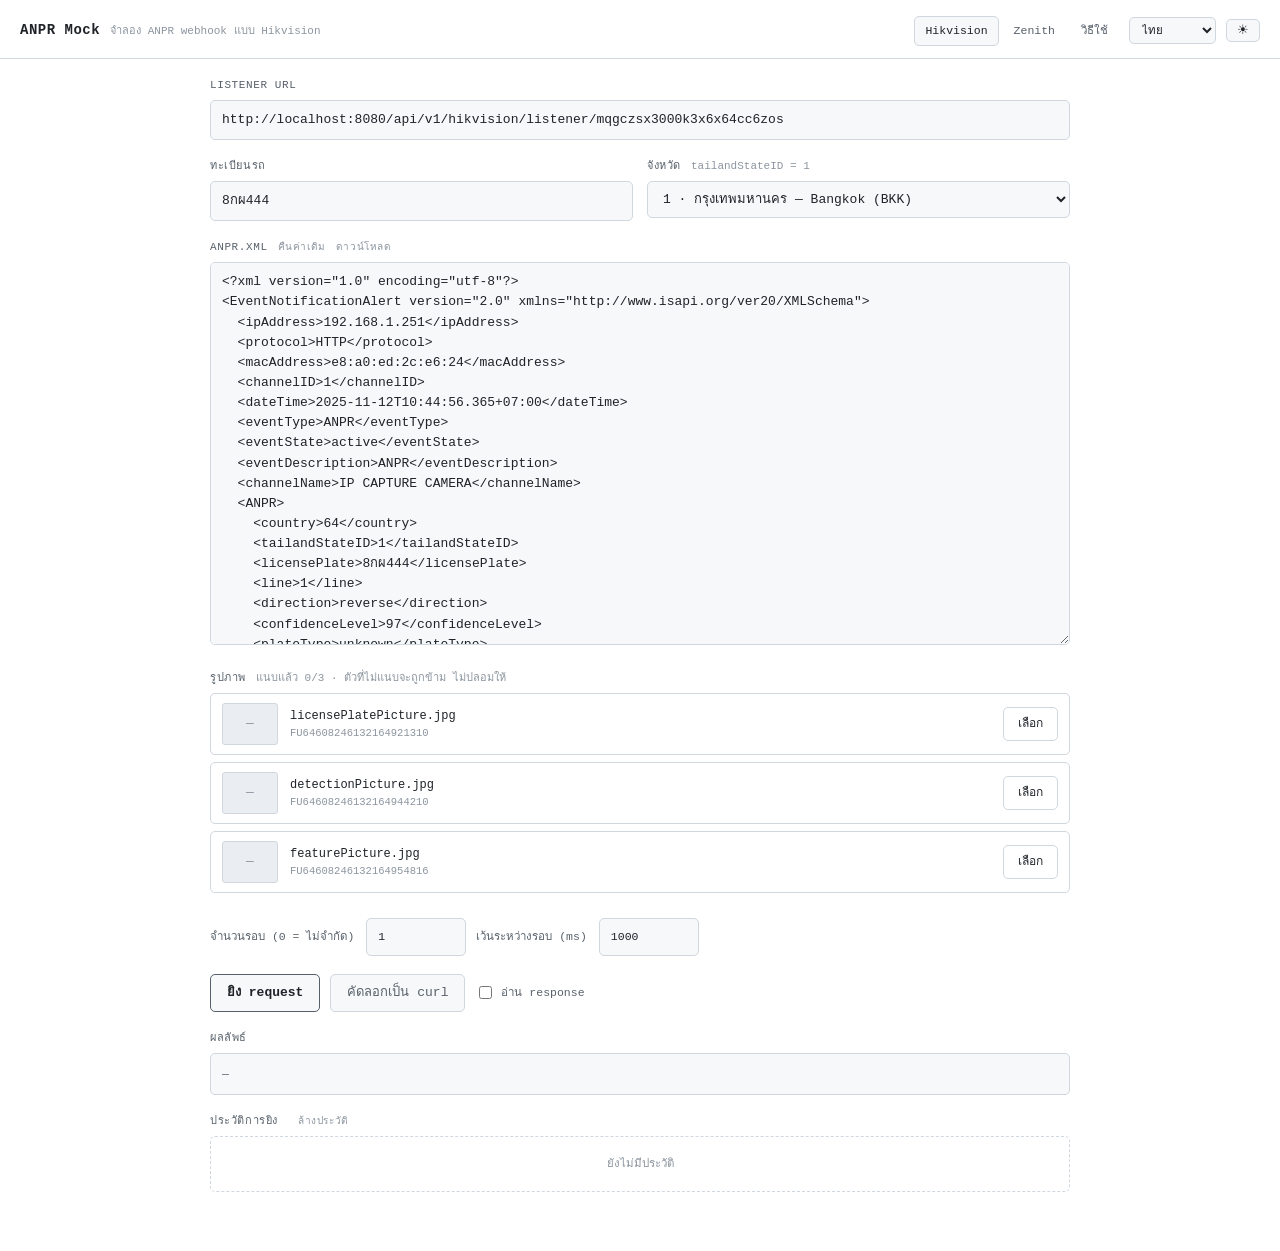
==== commit b43dec97: "feat: repeat a request N times or forever with a gap between them Both pages get a repeat count (0 =" ====
--- a/index.html
+++ b/index.html
@@ -72,8 +72,15 @@
         <div id="pids"></div>
       </section>
 
+      <section class="actions loop">
+        <label class="check"><span data-i18n="label.loopCount"></span> <input id="loopCount" type="number" min="0" step="1" value="1" /></label>
+        <label class="check"><span data-i18n="label.loopGap"></span> <input id="loopGap" type="number" min="0" step="100" value="1000" /></label>
+        <span class="hint" id="loopStatus"></span>
+      </section>
+
       <section class="actions">
         <button id="fire" type="button" data-i18n="btn.fire"></button>
+        <button id="stop" class="hidden" type="button" data-i18n="btn.stop"></button>
         <button id="curl" class="ghost" type="button" data-i18n="btn.curl"></button>
         <label class="check" data-i18n-title="check.readResponse.title">
           <input id="readResponse" type="checkbox" /> <span data-i18n="check.readResponse"></span>
--- a/styles.css
+++ b/styles.css
@@ -97,6 +97,7 @@
 }
 
 input[type="text"],
+input[type="number"],
 textarea {
   width: 100%;
   background: var(--panel);
@@ -108,6 +109,7 @@
   resize: vertical;
 }
 input[type="text"]:focus,
+input[type="number"]:focus,
 textarea:focus {
   outline: none;
   border-color: var(--dim);
@@ -217,6 +219,15 @@
 .pid-file.err {
   color: var(--err);
   white-space: normal;
+}
+.loop input {
+  width: 100px;
+  margin-left: 6px;
+}
+#stop {
+  border-color: var(--err);
+  color: var(--err);
+  font-weight: 600;
 }
 p.transport {
   margin: -8px 0 18px;
